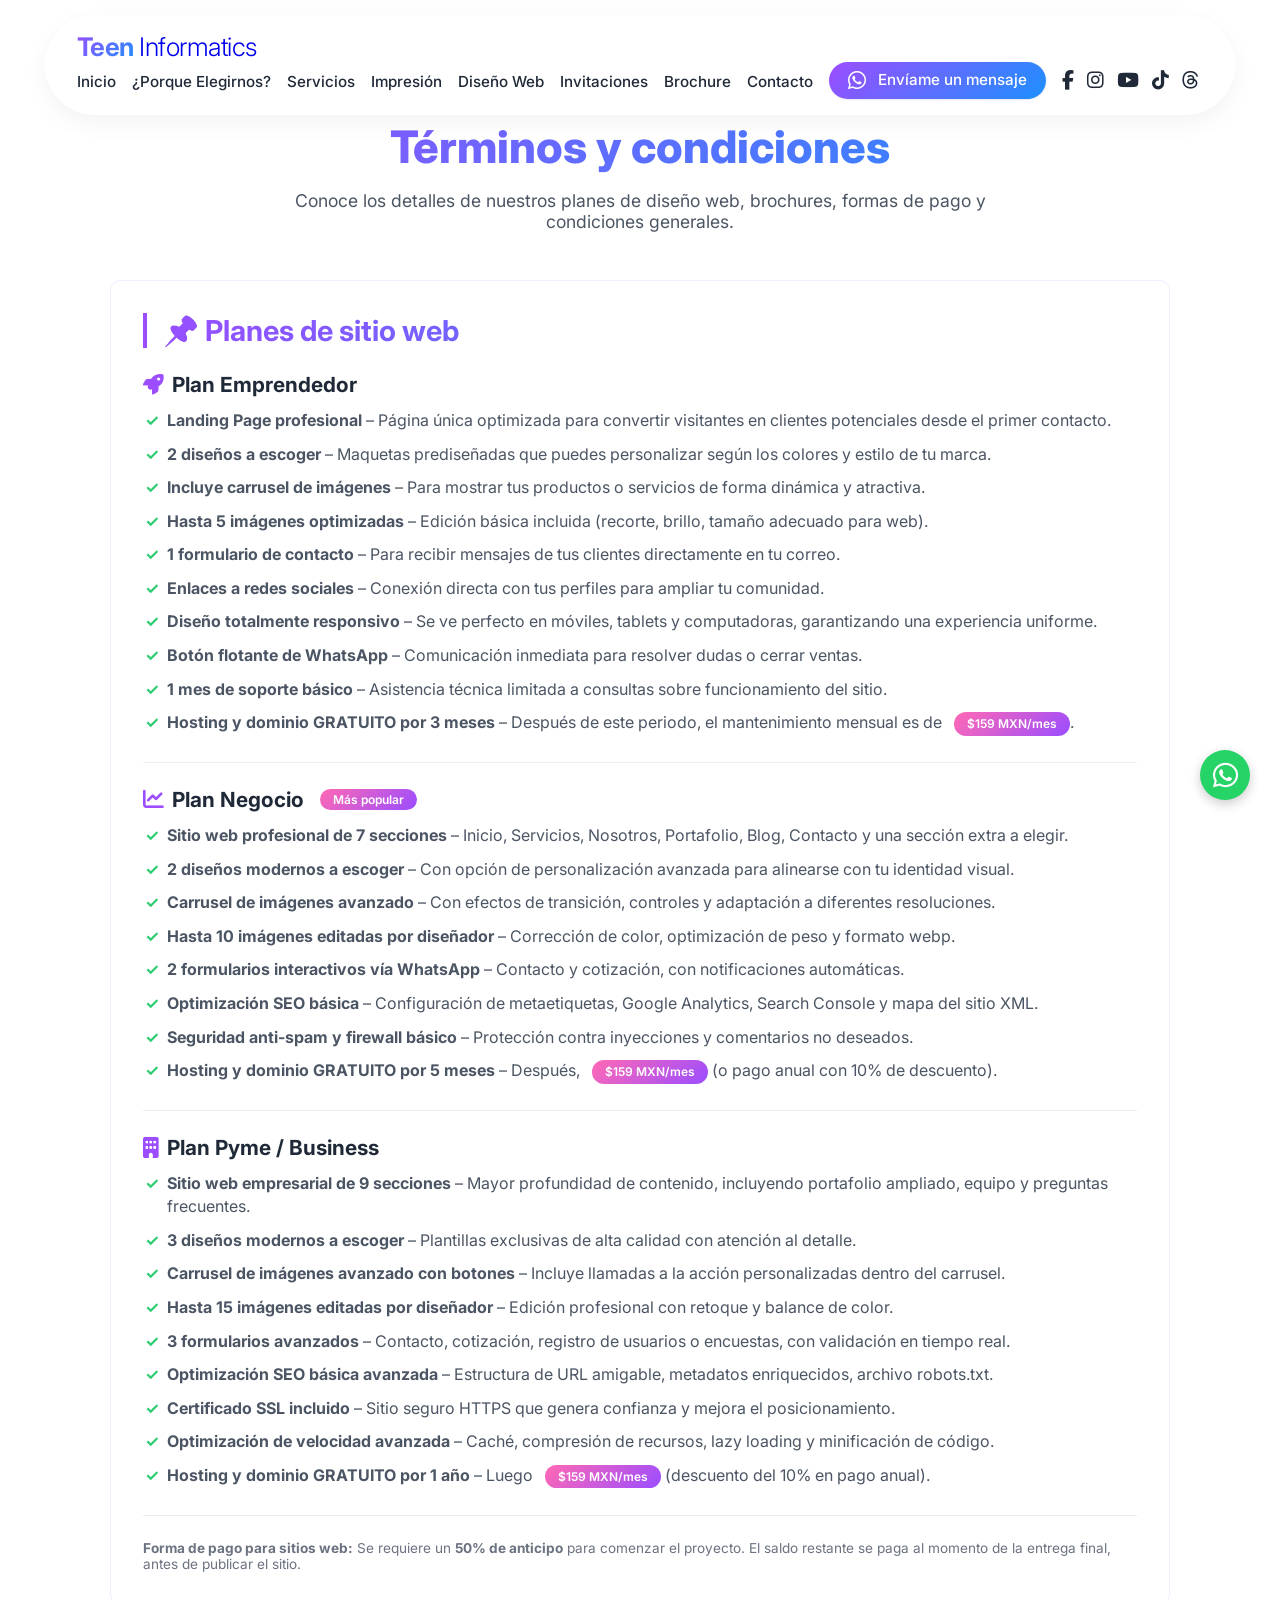
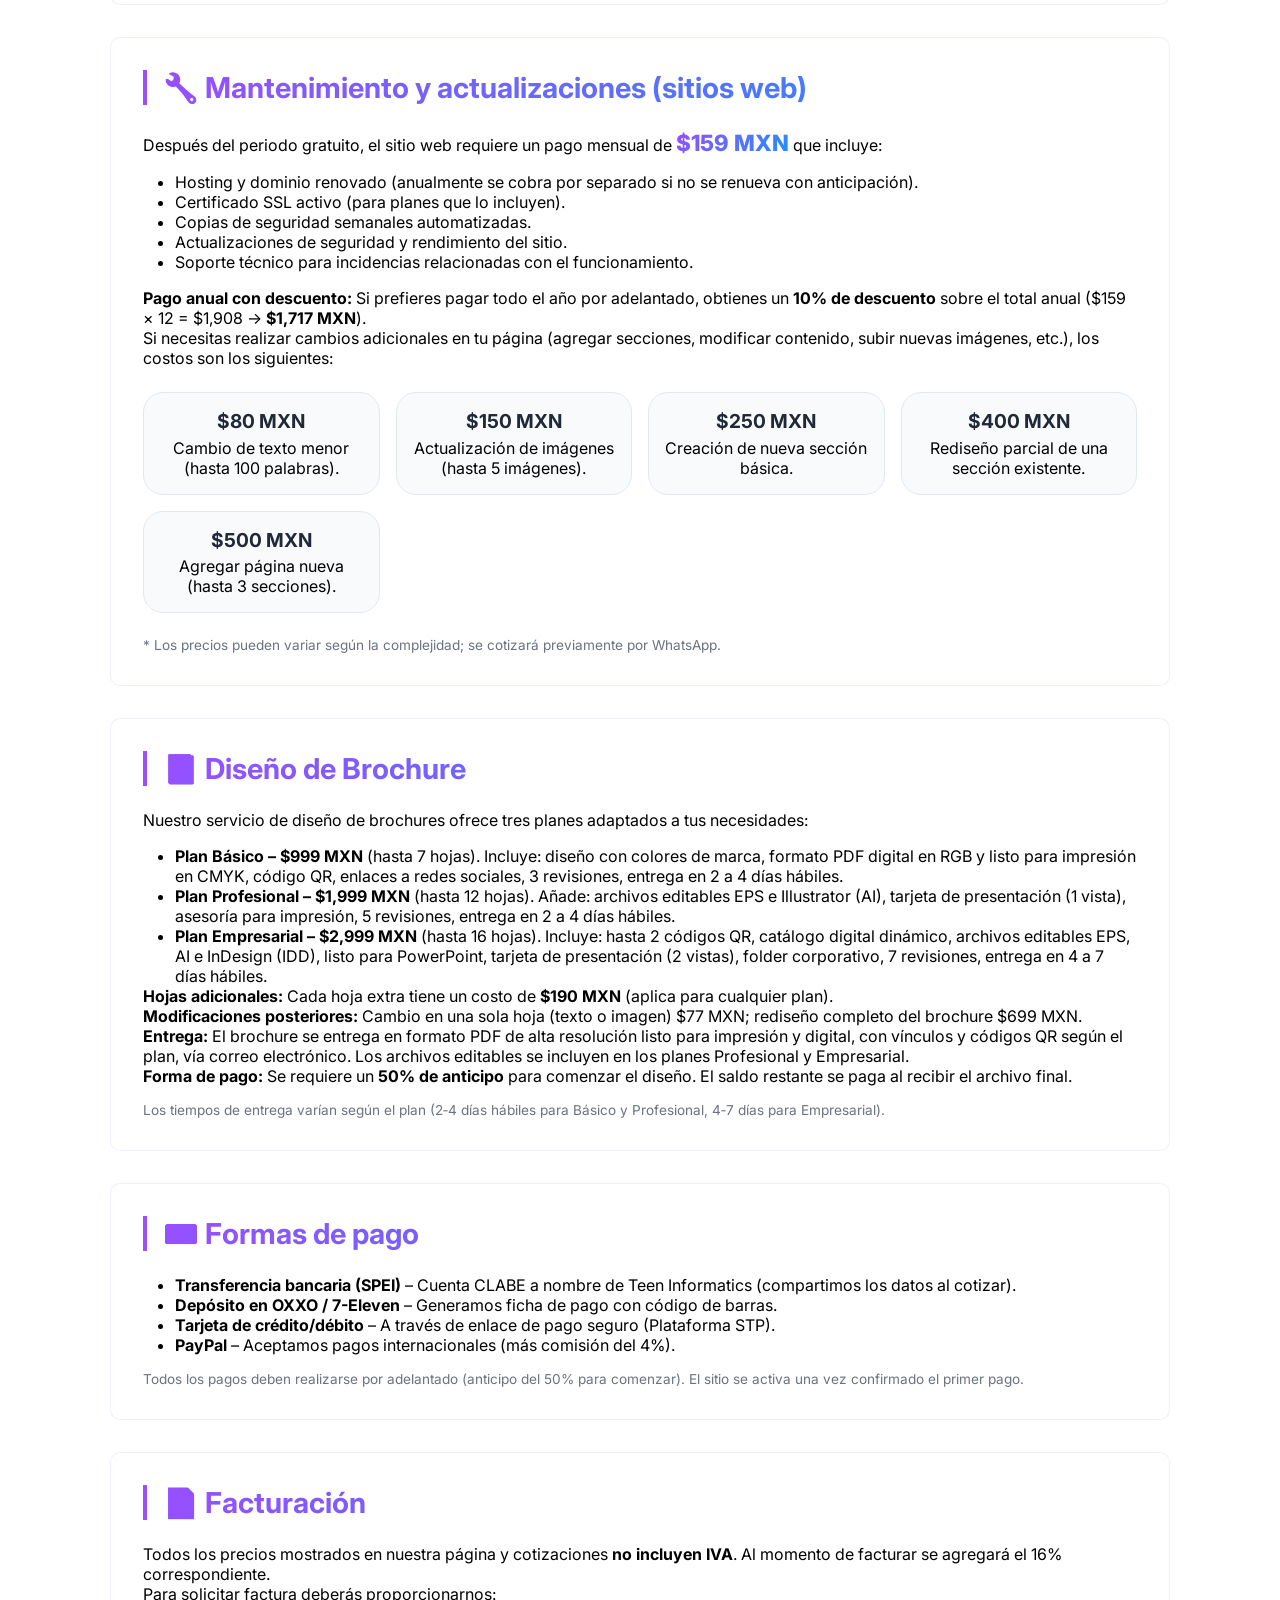
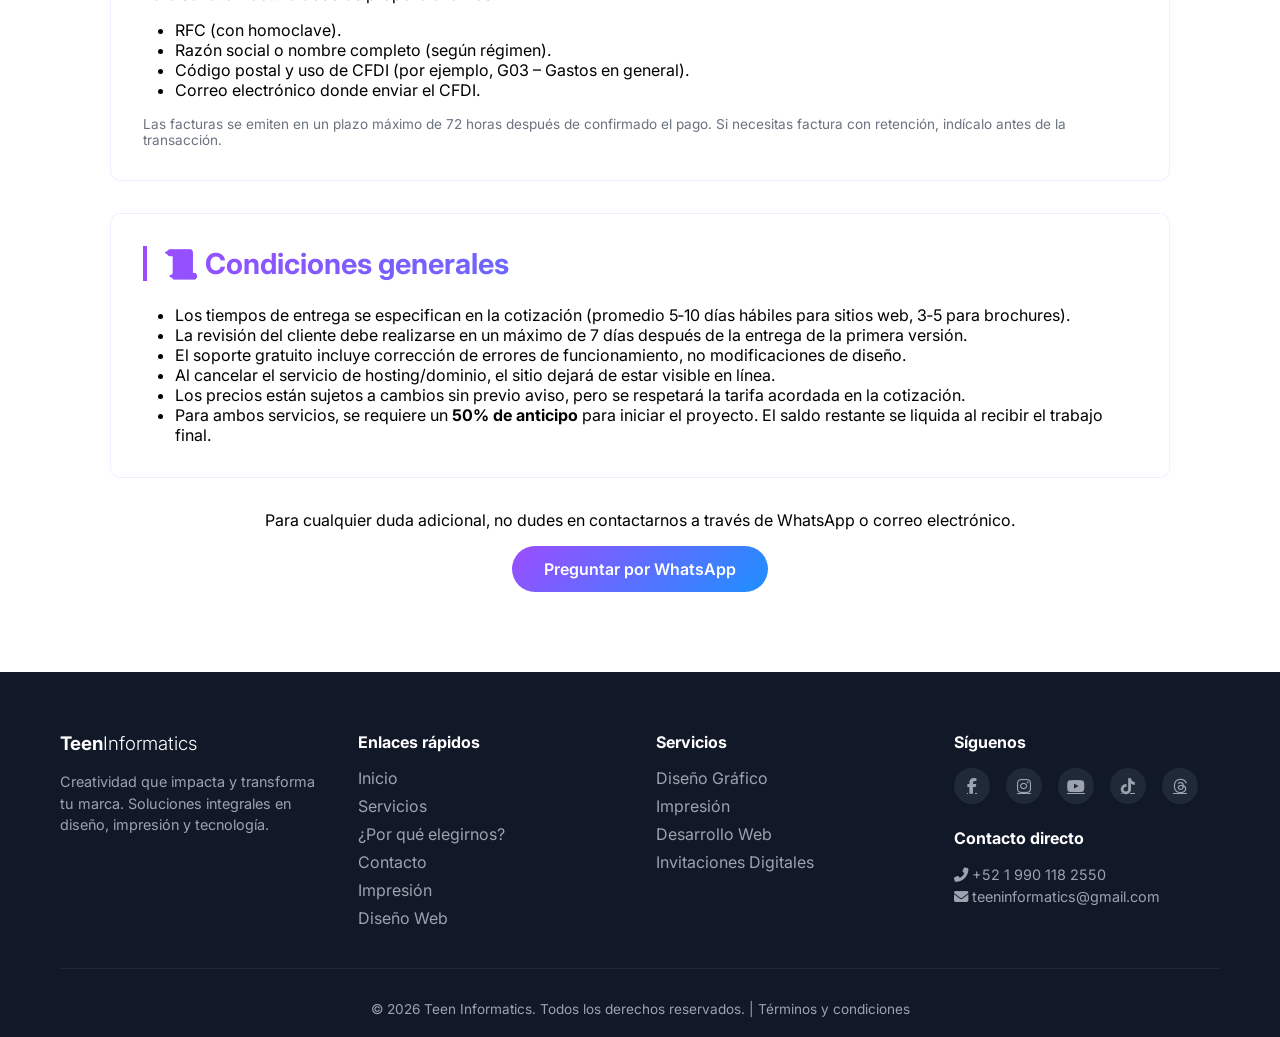
==== pages/terminos-web.html @ 7b86f428 "Se Agregaron todos los archivos" ====
<!DOCTYPE html>
<html lang="es">
<head>
    <meta charset="UTF-8">
    <meta name="viewport" content="width=device-width, initial-scale=1.0, viewport-fit=cover">
    <title>Teen Informatics | Términos y Condiciones</title>
    <meta name="description" content="Conoce los términos, formas de pago, mantenimiento y costos de actualización para nuestros servicios de diseño web y brochure.">
    <link rel="preconnect" href="https://fonts.googleapis.com">
    <link rel="preconnect" href="https://fonts.gstatic.com" crossorigin>
    <link href="https://fonts.googleapis.com/css2?family=Inter:opsz,wght@14..32,300;14..32,400;14..32,600;14..32,700&display=swap" rel="stylesheet">
    <link rel="stylesheet" href="../styles.css">
    <link rel="stylesheet" href="https://cdnjs.cloudflare.com/ajax/libs/font-awesome/6.5.1/css/all.min.css">
    <link href="https://fonts.googleapis.com/css2?family=Montserrat:wght@400;600;700&display=swap" rel="stylesheet">
    <link rel="icon" type="image/png" href="../assets/img-hero/favicon.png">

    <style>
        /* ================= ESTILOS EXCLUSIVOS PARA TÉRMINOS ================= */
        .terminos-section {
            position: relative;
            padding: 120px 0 80px;
            background: url('assets/img-hero/fondo.png') center/cover no-repeat fixed;
            background-size: cover;
            background-position: center;
            background-repeat: no-repeat;
            background-attachment: fixed;
        }
        .terminos-container {
            max-width: 1100px;
            margin: 0 auto;
            padding: 0 20px;
        }
        .terminos-header {
            text-align: center;
            margin-bottom: 3rem;
        }
        .terminos-header h1 {
            font-size: 2.8rem;
            font-weight: 800;
            background: linear-gradient(135deg, #9b4dff, #1e90ff);
            -webkit-background-clip: text;
            background-clip: text;
            color: transparent;
            margin-bottom: 1rem;
        }
        .terminos-header p {
            font-size: 1.1rem;
            color: #4b5563;
            max-width: 700px;
            margin: 0 auto;
        }
        .terminos-card {
            background: rgba(255, 255, 255, 0.95);
            backdrop-filter: blur(4px);
            border-radius: 10px;
            padding: 2rem;
            margin-bottom: 2rem;
            transition: transform 0.3s ease, box-shadow 0.3s ease;
            border: 1px solid rgba(155, 77, 255, 0.1);
        }
        .terminos-card:hover {
            transform: translateY(-5px);
            box-shadow: 0 25px 40px -15px rgba(0, 0, 0, 0.15);
        }
        .terminos-card h2 {
            font-size: 1.8rem;
            font-weight: 700;
            margin-bottom: 1.5rem;
            background: linear-gradient(135deg, #9b4dff, #1e90ff);
            -webkit-background-clip: text;
            background-clip: text;
            color: transparent;
            border-left: 4px solid #9b4dff;
            padding-left: 1rem;
        }
        .plan-detalle {
            margin: 1.5rem 0;
            border-bottom: 1px solid #e9eef3;
            padding-bottom: 1rem;
        }
        .plan-detalle:last-child {
            border-bottom: none;
        }
        .plan-detalle h3 {
            font-size: 1.3rem;
            font-weight: 700;
            color: #1f2937;
            margin-bottom: 0.75rem;
            display: flex;
            align-items: center;
            gap: 0.5rem;
            flex-wrap: wrap;
        }
        .plan-detalle h3 i {
            color: #9b4dff;
            font-size: 1.3rem;
        }
        .badge-mensualidad {
            display: inline-block;
            background: linear-gradient(135deg, #ff69b4, #9b4dff);
            color: white;
            font-size: 0.75rem;
            font-weight: 600;
            padding: 0.2rem 0.8rem;
            border-radius: 20px;
            margin-left: 0.5rem;
            vertical-align: middle;
        }
        .plan-detalle ul {
            list-style: none;
            padding-left: 1.5rem;
        }
        .plan-detalle li {
            margin-bottom: 0.65rem;
            position: relative;
            color: #4b5563;
            line-height: 1.45;
        }
        .plan-detalle li::before {
            content: "✓";
            color: #2ecc71;
            position: absolute;
            left: -1.4rem;
            font-weight: bold;
        }
        .precio-act {
            font-size: 1.4rem;
            font-weight: 800;
            background: linear-gradient(135deg, #9b4dff, #1e90ff);
            -webkit-background-clip: text;
            background-clip: text;
            color: transparent;
        }
        .grid-precios {
            display: grid;
            grid-template-columns: repeat(auto-fit, minmax(210px, 1fr));
            gap: 1rem;
            margin: 1.5rem 0;
        }
        .grid-precios div {
            background: #f8fafc;
            padding: 1rem;
            border-radius: 20px;
            text-align: center;
            transition: all 0.2s;
            border: 1px solid #e2e8f0;
        }
        .grid-precios div:hover {
            background: #f1f5f9;
            transform: translateY(-2px);
        }
        .grid-precios strong {
            display: block;
            font-size: 1.2rem;
            color: #1f2937;
            margin-bottom: 0.3rem;
        }
        .small {
            font-size: 0.85rem;
            color: #6b7280;
        }
        .btn-service {
            display: inline-block;
            background: linear-gradient(135deg, #9b4dff, #1e90ff);
            color: white;
            padding: 0.8rem 2rem;
            border-radius: 40px;
            text-decoration: none;
            font-weight: 600;
            transition: all 0.3s ease;
            border: none;
            cursor: pointer;
            margin-top: 1rem;
        }
        .btn-service:hover {
            transform: translateY(-2px);
            box-shadow: 0 5px 15px rgba(155, 77, 255, 0.3);
        }
        /* Garantizar que el botón "ir arriba" se vea */
        .scroll-to-top {
            display: flex !important;
            z-index: 1001 !important;
        }
        @media (max-width: 768px) {
            .terminos-section {
                padding: 100px 0 60px;
            }
            .terminos-header h1 {
                font-size: 2rem;
            }
            .terminos-card {
                padding: 1.5rem;
            }
            .plan-detalle h3 {
                font-size: 1.1rem;
            }
            .grid-precios {
                grid-template-columns: 1fr;
            }
        }
    </style>
</head>
<body>
    <!-- ================= NAVBAR ================= -->
    <nav class="navbar">
        <div class="nav-container">
            <a href="index.html" class="logo">
                <span class="teen">Teen</span>
                <span style="font-weight:300">Informatics</span>
            </a>
            <button class="menu-toggle" aria-label="Abrir menú">
                <span></span><span></span><span></span>
            </button>
            <ul class="nav-links">
                <li><a href="../index.html">Inicio</a></li>
                <li><a href="../index.html#porque-elegirnos">¿Porque Elegirnos?</a></li>
                <li><a href="../index.html#servicios">Servicios</a></li>
                <li><a href="../index.html#impresion">Impresión</a></li>
                <li><a href="../index.html#diseno-web">Diseño Web</a></li>
                <li><a href="../index.html#invitaciones">Invitaciones</a></li>
                <li><a href="../index.html#brochures">Brochure</a></li>
                <li><a href="../index.html#contacto">Contacto</a></li>
                <li class="whatsapp-item">
                    <a href="https://wa.me/5219901182550" target="_blank" rel="noopener noreferrer" class="whatsapp-btn">
                        <i class="fab fa-whatsapp whatsapp-icon"></i>
                        Envíame un mensaje
                    </a>
                </li>
                <li class="social-icons-group">
                    <div class="social-icons-wrapper">
                        <a href="https://facebook.com/tu-pagina" target="_blank" rel="noopener noreferrer" aria-label="Facebook">
                            <i class="fab fa-facebook-f"></i>
                        </a>
                        <a href="https://instagram.com/tu-perfil" target="_blank" rel="noopener noreferrer" aria-label="Instagram">
                            <i class="fab fa-instagram"></i>
                        </a>
                        <a href="https://youtube.com/@tu-canal" target="_blank" rel="noopener noreferrer" aria-label="YouTube">
                            <i class="fab fa-youtube"></i>
                        </a>
                        <a href="https://tiktok.com/@tu-usuario" target="_blank" rel="noopener noreferrer" aria-label="TikTok">
                            <i class="fab fa-tiktok"></i>
                        </a>
                        <a href="https://threads.net/@tu-usuario" target="_blank" rel="noopener noreferrer" aria-label="Threads">
                            <i class="fab fa-threads"></i>
                        </a>
                    </div>
                </li>
            </ul>
        </div>
    </nav>

    <main>
        <section class="terminos-section">
            <div class="terminos-container">
                <div class="terminos-header">
                    <h1>Términos y condiciones</h1>
                    <p>Conoce los detalles de nuestros planes de diseño web, brochures, formas de pago y condiciones generales.</p>
                </div>

                <!-- ================= PLANES DE SITIO WEB ================= -->
                <div class="terminos-card">
                    <h2>📌 Planes de sitio web</h2>
                    
                    <div class="plan-detalle">
                        <h3><i class="fas fa-rocket"></i> Plan Emprendedor</h3>
                        <ul>
                            <li><strong>Landing Page profesional</strong> – Página única optimizada para convertir visitantes en clientes potenciales desde el primer contacto.</li>
                            <li><strong>2 diseños a escoger</strong> – Maquetas prediseñadas que puedes personalizar según los colores y estilo de tu marca.</li>
                            <li><strong>Incluye carrusel de imágenes</strong> – Para mostrar tus productos o servicios de forma dinámica y atractiva.</li>
                            <li><strong>Hasta 5 imágenes optimizadas</strong> – Edición básica incluida (recorte, brillo, tamaño adecuado para web).</li>
                            <li><strong>1 formulario de contacto</strong> – Para recibir mensajes de tus clientes directamente en tu correo.</li>
                            <li><strong>Enlaces a redes sociales</strong> – Conexión directa con tus perfiles para ampliar tu comunidad.</li>
                            <li><strong>Diseño totalmente responsivo</strong> – Se ve perfecto en móviles, tablets y computadoras, garantizando una experiencia uniforme.</li>
                            <li><strong>Botón flotante de WhatsApp</strong> – Comunicación inmediata para resolver dudas o cerrar ventas.</li>
                            <li><strong>1 mes de soporte básico</strong> – Asistencia técnica limitada a consultas sobre funcionamiento del sitio.</li>
                            <li><strong>Hosting y dominio GRATUITO por 3 meses</strong> – Después de este periodo, el mantenimiento mensual es de <strong class="badge-mensualidad">$159 MXN/mes</strong>.</li>
                        </ul>
                    </div>

                    <div class="plan-detalle">
                        <h3><i class="fas fa-chart-line"></i> Plan Negocio <span class="badge-mensualidad">Más popular</span></h3>
                        <ul>
                            <li><strong>Sitio web profesional de 7 secciones</strong> – Inicio, Servicios, Nosotros, Portafolio, Blog, Contacto y una sección extra a elegir.</li>
                            <li><strong>2 diseños modernos a escoger</strong> – Con opción de personalización avanzada para alinearse con tu identidad visual.</li>
                            <li><strong>Carrusel de imágenes avanzado</strong> – Con efectos de transición, controles y adaptación a diferentes resoluciones.</li>
                            <li><strong>Hasta 10 imágenes editadas por diseñador</strong> – Corrección de color, optimización de peso y formato webp.</li>
                            <li><strong>2 formularios interactivos vía WhatsApp</strong> – Contacto y cotización, con notificaciones automáticas.</li>
                            <li><strong>Optimización SEO básica</strong> – Configuración de metaetiquetas, Google Analytics, Search Console y mapa del sitio XML.</li>
                            <li><strong>Seguridad anti-spam y firewall básico</strong> – Protección contra inyecciones y comentarios no deseados.</li>
                            <li><strong>Hosting y dominio GRATUITO por 5 meses</strong> – Después, <strong class="badge-mensualidad">$159 MXN/mes</strong> (o pago anual con 10% de descuento).</li>
                        </ul>
                    </div>

                    <div class="plan-detalle">
                        <h3><i class="fas fa-building"></i> Plan Pyme / Business</h3>
                        <ul>
                            <li><strong>Sitio web empresarial de 9 secciones</strong> – Mayor profundidad de contenido, incluyendo portafolio ampliado, equipo y preguntas frecuentes.</li>
                            <li><strong>3 diseños modernos a escoger</strong> – Plantillas exclusivas de alta calidad con atención al detalle.</li>
                            <li><strong>Carrusel de imágenes avanzado con botones</strong> – Incluye llamadas a la acción personalizadas dentro del carrusel.</li>
                            <li><strong>Hasta 15 imágenes editadas por diseñador</strong> – Edición profesional con retoque y balance de color.</li>
                            <li><strong>3 formularios avanzados</strong> – Contacto, cotización, registro de usuarios o encuestas, con validación en tiempo real.</li>
                            <li><strong>Optimización SEO básica avanzada</strong> – Estructura de URL amigable, metadatos enriquecidos, archivo robots.txt.</li>
                            <li><strong>Certificado SSL incluido</strong> – Sitio seguro HTTPS que genera confianza y mejora el posicionamiento.</li>
                            <li><strong>Optimización de velocidad avanzada</strong> – Caché, compresión de recursos, lazy loading y minificación de código.</li>
                            <li><strong>Hosting y dominio GRATUITO por 1 año</strong> – Luego <strong class="badge-mensualidad">$159 MXN/mes</strong> (descuento del 10% en pago anual).</li>
                        </ul>
                    </div>
                    <p class="small" style="margin-top: 1rem;"><strong>Forma de pago para sitios web:</strong> Se requiere un <strong>50% de anticipo</strong> para comenzar el proyecto. El saldo restante se paga al momento de la entrega final, antes de publicar el sitio.</p>
                </div>


                <!-- ================= MANTENIMIENTO Y ACTUALIZACIONES (WEB) ================= -->
                <div class="terminos-card">
                    <h2>🔧 Mantenimiento y actualizaciones (sitios web)</h2>
                    <p>Después del periodo gratuito, el sitio web requiere un pago mensual de <strong class="precio-act">$159 MXN</strong> que incluye:</p>
                    <ul style="margin: 1rem 0 1rem 2rem;">
                        <li>Hosting y dominio renovado (anualmente se cobra por separado si no se renueva con anticipación).</li>
                        <li>Certificado SSL activo (para planes que lo incluyen).</li>
                        <li>Copias de seguridad semanales automatizadas.</li>
                        <li>Actualizaciones de seguridad y rendimiento del sitio.</li>
                        <li>Soporte técnico para incidencias relacionadas con el funcionamiento.</li>
                    </ul>
                    <p><strong>Pago anual con descuento:</strong> Si prefieres pagar todo el año por adelantado, obtienes un <strong>10% de descuento</strong> sobre el total anual ($159 × 12 = $1,908 → <strong>$1,717 MXN</strong>).</p>
                    <p>Si necesitas realizar cambios adicionales en tu página (agregar secciones, modificar contenido, subir nuevas imágenes, etc.), los costos son los siguientes:</p>
                    <div class="grid-precios">
                        <div><strong>$80 MXN</strong> Cambio de texto menor (hasta 100 palabras).</div>
                        <div><strong>$150 MXN</strong> Actualización de imágenes (hasta 5 imágenes).</div>
                        <div><strong>$250 MXN</strong> Creación de nueva sección básica.</div>
                        <div><strong>$400 MXN</strong> Rediseño parcial de una sección existente.</div>
                        <div><strong>$500 MXN</strong> Agregar página nueva (hasta 3 secciones).</div>
                    </div>
                    <p class="small">* Los precios pueden variar según la complejidad; se cotizará previamente por WhatsApp.</p>
                </div>

<!-- ================= DISEÑO DE BROCHURE ================= -->
<div class="terminos-card" id="brochure-termino">
    <h2>📘 Diseño de Brochure</h2>
    <p>Nuestro servicio de diseño de brochures ofrece tres planes adaptados a tus necesidades:</p>
    <ul style="margin: 1rem 0 0 2rem;">
        <li><strong>Plan Básico – $999 MXN</strong> (hasta 7 hojas). Incluye: diseño con colores de marca, formato PDF digital en RGB y listo para impresión en CMYK, código QR, enlaces a redes sociales, 3 revisiones, entrega en 2 a 4 días hábiles.</li>
        <li><strong>Plan Profesional – $1,999 MXN</strong> (hasta 12 hojas). Añade: archivos editables EPS e Illustrator (AI), tarjeta de presentación (1 vista), asesoría para impresión, 5 revisiones, entrega en 2 a 4 días hábiles.</li>
        <li><strong>Plan Empresarial – $2,999 MXN</strong> (hasta 16 hojas). Incluye: hasta 2 códigos QR, catálogo digital dinámico, archivos editables EPS, AI e InDesign (IDD), listo para PowerPoint, tarjeta de presentación (2 vistas), folder corporativo, 7 revisiones, entrega en 4 a 7 días hábiles.</li>
    </ul>
    <p><strong>Hojas adicionales:</strong> Cada hoja extra tiene un costo de <strong>$190 MXN</strong> (aplica para cualquier plan).</p>
    <p><strong>Modificaciones posteriores:</strong> Cambio en una sola hoja (texto o imagen) $77 MXN; rediseño completo del brochure $699 MXN.</p>
    <p><strong>Entrega:</strong> El brochure se entrega en formato PDF de alta resolución listo para impresión y digital, con vínculos y códigos QR según el plan, vía correo electrónico. Los archivos editables se incluyen en los planes Profesional y Empresarial.</p>
    <p><strong>Forma de pago:</strong> Se requiere un <strong>50% de anticipo</strong> para comenzar el diseño. El saldo restante se paga al recibir el archivo final.</p>
    <p class="small" style="margin-top: 1rem;">Los tiempos de entrega varían según el plan (2‑4 días hábiles para Básico y Profesional, 4‑7 días para Empresarial).</p>
</div>


                <!-- ================= FORMAS DE PAGO ================= -->
                <div class="terminos-card">
                    <h2>💳 Formas de pago</h2>
                    <ul style="margin: 0 0 0 2rem;">
                        <li><strong>Transferencia bancaria (SPEI)</strong> – Cuenta CLABE a nombre de Teen Informatics (compartimos los datos al cotizar).</li>
                        <li><strong>Depósito en OXXO / 7-Eleven</strong> – Generamos ficha de pago con código de barras.</li>
                        <li><strong>Tarjeta de crédito/débito</strong> – A través de enlace de pago seguro (Plataforma STP).</li>
                        <li><strong>PayPal</strong> – Aceptamos pagos internacionales (más comisión del 4%).</li>
                    </ul>
                    <p class="small" style="margin-top: 1rem;">Todos los pagos deben realizarse por adelantado (anticipo del 50% para comenzar). El sitio se activa una vez confirmado el primer pago.</p>
                </div>

                <!-- ================= FACTURACIÓN ================= -->
                <div class="terminos-card">
                    <h2>📄 Facturación</h2>
                    <p>Todos los precios mostrados en nuestra página y cotizaciones <strong>no incluyen IVA</strong>. Al momento de facturar se agregará el 16% correspondiente.</p>
                    <p>Para solicitar factura deberás proporcionarnos:</p>
                    <ul style="margin: 1rem 0 0 2rem;">
                        <li>RFC (con homoclave).</li>
                        <li>Razón social o nombre completo (según régimen).</li>
                        <li>Código postal y uso de CFDI (por ejemplo, G03 – Gastos en general).</li>
                        <li>Correo electrónico donde enviar el CFDI.</li>
                    </ul>
                    <p class="small" style="margin-top: 1rem;">Las facturas se emiten en un plazo máximo de 72 horas después de confirmado el pago. Si necesitas factura con retención, indícalo antes de la transacción.</p>
                </div>

                <!-- ================= CONDICIONES GENERALES ================= -->
                <div class="terminos-card">
                    <h2>📜 Condiciones generales</h2>
                    <ul style="margin: 0 0 0 2rem;">
                        <li>Los tiempos de entrega se especifican en la cotización (promedio 5‑10 días hábiles para sitios web, 3‑5 para brochures).</li>
                        <li>La revisión del cliente debe realizarse en un máximo de 7 días después de la entrega de la primera versión.</li>
                        <li>El soporte gratuito incluye corrección de errores de funcionamiento, no modificaciones de diseño.</li>
                        <li>Al cancelar el servicio de hosting/dominio, el sitio dejará de estar visible en línea.</li>
                        <li>Los precios están sujetos a cambios sin previo aviso, pero se respetará la tarifa acordada en la cotización.</li>
                        <li>Para ambos servicios, se requiere un <strong>50% de anticipo</strong> para iniciar el proyecto. El saldo restante se liquida al recibir el trabajo final.</li>
                    </ul>
                </div>

                <div class="terminos-footer" style="text-align: center; margin-top: 2rem;">
                    <p>Para cualquier duda adicional, no dudes en contactarnos a través de WhatsApp o correo electrónico.</p>
                    <a href="https://wa.me/5219901182550" target="_blank" class="btn-service">Preguntar por WhatsApp</a>
                </div>
            </div>
        </section>
    </main>

    <!-- ================= FOOTER ================= -->
    <footer class="footer">
        <div class="container">
            <div class="footer-grid">
                <div class="footer-col">
                    <h3>Teen<span>Informatics</span></h3>
                    <p>Creatividad que impacta y transforma tu marca. Soluciones integrales en diseño, impresión y tecnología.</p>
                </div>
                <div class="footer-col">
                    <h4>Enlaces rápidos</h4>
                    <ul>
                        <li><a href="index.html">Inicio</a></li>
                        <li><a href="index.html#servicios">Servicios</a></li>
                        <li><a href="index.html#porque-elegirnos">¿Por qué elegirnos?</a></li>
                        <li><a href="index.html#contacto">Contacto</a></li>
                        <li><a href="index.html#impresion">Impresión</a></li>
                        <li><a href="index.html#diseno-web">Diseño Web</a></li>
                    </ul>
                </div>
                <div class="footer-col">
                    <h4>Servicios</h4>
                    <ul>
                        <li><a href="index.html#servicios">Diseño Gráfico</a></li>
                        <li><a href="index.html#impresion">Impresión</a></li>
                        <li><a href="index.html#diseno-web">Desarrollo Web</a></li>
                        <li><a href="index.html#invitaciones">Invitaciones Digitales</a></li>
                    </ul>
                </div>
                <div class="footer-col">
                    <h4>Síguenos</h4>
                    <div class="footer-social">
                        <a href="#"><i class="fab fa-facebook-f"></i></a>
                        <a href="#"><i class="fab fa-instagram"></i></a>
                        <a href="#"><i class="fab fa-youtube"></i></a>
                        <a href="#"><i class="fab fa-tiktok"></i></a>
                        <a href="#"><i class="fab fa-threads"></i></a>
                    </div>
                    <h4 style="margin-top: 1.5rem;">Contacto directo</h4>
                    <p><i class="fas fa-phone-alt"></i> +52 1 990 118 2550</p>
                    <p><i class="fas fa-envelope"></i> teeninformatics@gmail.com</p>
                </div>
            </div>
            <div class="footer-bottom">
                <p>&copy; 2026 Teen Informatics. Todos los derechos reservados. | <a href="terminos-web.html" class="footer-link">Términos y condiciones</a></p>
            </div>
        </div>
    </footer>

    <!-- Botones flotantes -->
    <a href="https://wa.me/5219901182550" target="_blank" rel="noopener noreferrer" class="whatsapp-float" aria-label="WhatsApp">
        <i class="fab fa-whatsapp"></i>
    </a>
    <button id="scrollToTopBtn" class="scroll-to-top" aria-label="Volver arriba">
        <i class="fas fa-arrow-up"></i>
    </button>

    <script src="../script.js" defer></script>
    <script>
        // Asegurar que el botón "ir arriba" funcione incluso si el script principal falla
        (function() {
            const btn = document.getElementById('scrollToTopBtn');
            if (!btn) return;
            // Mostrar el botón después de scrollear 300px
            window.addEventListener('scroll', function() {
                if (window.scrollY > 300) {
                    btn.classList.add('show');
                } else {
                    btn.classList.remove('show');
                }
            });
            // Acción al hacer clic
            btn.addEventListener('click', function() {
                window.scrollTo({ top: 0, behavior: 'smooth' });
            });
            // Forzar la clase show si ya se ha scrolleado al cargar (por si se recarga abajo)
            if (window.scrollY > 300) {
                btn.classList.add('show');
            }
        })();
    </script>
    <script>
    // Re-inicializar menú móvil por si el script principal no se ejecuta
    document.addEventListener('DOMContentLoaded', function() {
        const menuToggle = document.querySelector('.menu-toggle');
        const navLinks = document.querySelector('.nav-links');
        if (menuToggle && navLinks) {
            menuToggle.addEventListener('click', (e) => {
                e.stopPropagation();
                navLinks.classList.toggle('active');
                menuToggle.classList.toggle('active');
            });
            const allLinks = navLinks.querySelectorAll('a');
            allLinks.forEach(link => {
                link.addEventListener('click', () => {
                    navLinks.classList.remove('active');
                    menuToggle.classList.remove('active');
                });
            });
            document.addEventListener('click', (e) => {
                if (!navLinks.contains(e.target) && !menuToggle.contains(e.target)) {
                    navLinks.classList.remove('active');
                    menuToggle.classList.remove('active');
                }
            });
        }
    });
</script>
</body>
</html>
---- styles.css ----
/* ================= RESET Y ESTILOS GLOBALES ================= */
* {
    margin: 0;
    padding: 0;
    box-sizing: border-box;
}

html, body {
    width: 100%;
    height: 100%;
    scroll-behavior: smooth;
    font-family: 'Inter', sans-serif;
    background-color: #ffffff;
}

/* ================= NAVBAR ================= */
.navbar {
    position: fixed;
    top: 15px;
    left: 45px;
    right: 45px;
    z-index: 1000;
    background: rgba(255, 255, 255, 0.85);
    backdrop-filter: blur(12px);
    border-radius: 60px;
    box-shadow: 0 8px 24px rgba(0, 0, 0, 0.05);
    padding: 1rem 2rem;
    transition: all 0.3s ease;
}

.nav-container {
    max-width: 1400px;
    margin: 0 auto;
    display: flex;
    align-items: center;
    justify-content: space-between;
    flex-wrap: wrap;
    position: relative;
}

.logo {
    font-weight: 700;
    font-size: 1.6rem;
    letter-spacing: -0.02em;
    text-decoration: none;
    display: inline-block;
}

.logo .teen {
    background: linear-gradient(135deg, #9b4dff, #1e90ff);
    -webkit-background-clip: text;
    background-clip: text;
    color: transparent;
}

/* Botón hamburguesa */
.menu-toggle {
    display: none;
    flex-direction: column;
    justify-content: space-between;
    width: 30px;
    height: 21px;
    background: transparent;
    border: none;
    cursor: pointer;
    padding: 0;
    z-index: 1001;
}

.menu-toggle span {
    width: 100%;
    height: 3px;
    background-color: #1f2937;
    border-radius: 3px;
    transition: all 0.3s ease;
}

.menu-toggle.active span:nth-child(1) {
    transform: translateY(9px) rotate(45deg);
}
.menu-toggle.active span:nth-child(2) {
    opacity: 0;
}
.menu-toggle.active span:nth-child(3) {
    transform: translateY(-9px) rotate(-45deg);
}

/* Enlaces de navegación */
.nav-links {
    display: flex;
    gap: 1rem;
    list-style: none;
    align-items: center;
    transition: all 0.3s ease;
}

.nav-links li {
    position: relative;
}

.nav-links a {
    text-decoration: none;
    font-weight: 500;
    color: #1f2937;
    font-size: 0.95rem;
    transition: all 0.2s ease;
    white-space: nowrap;
    display: inline-block;
}

.nav-links a:not(.whatsapp-btn):not(.social-icons-group a):hover {
    color: #000000;
    transform: scale(1.12);
    font-weight: 500;
}

/* Estilos para el grupo de iconos sociales en escritorio */
.social-icons-group {
    display: inline-block;
}

.social-icons-wrapper {
    display: flex;
    gap: 0.8rem;
    align-items: center;
}

.social-icons-wrapper a {
    display: inline-flex;
    align-items: center;
    justify-content: center;
    font-size: 1.2rem;
    color: #1f2937;
    transition: all 0.2s ease;
}

.social-icons-wrapper a:hover {
    color: #000000;
    transform: scale(1.12);
}

/* Ajuste para empujar iconos a la derecha */
.whatsapp-item {
    margin-right: auto;
}

/* ================= BOTÓN WHATSAPP ================= */
.whatsapp-btn {
    background: linear-gradient(135deg, #9b4dff, #1e90ff);
    color: #ffffff !important;
    border-radius: 20px;
    padding: 0.5rem 1.2rem;
    font-weight: 700;
    transition: all 0.2s ease;
    box-shadow: 0 1px 2px rgba(0, 0, 0, 0.1);
    white-space: nowrap;
    display: inline-block;
}

.whatsapp-btn:hover {
    background-color: #00bf36;
    color: #ffffff !important;
    transform: scale(1.05);
    box-shadow: 0 4px 6px rgba(0, 0, 0, 0.1);
}

.whatsapp-icon {
    font-size: 1.3rem;
    vertical-align: middle;
    margin-right: 8px;
    color: #ffffff;
    transition: color 0.2s ease;
}

.whatsapp-btn:hover .whatsapp-icon {
    color: #ffffff;
}

/* ================= RESPONSIVE (menú móvil) ================= */
@media (max-width: 992px) {
    .navbar {
        left: 20px;
        right: 20px;
        padding: 0.8rem 1.5rem;
    }
    .logo {
        font-size: 1.4rem;
    }
}

@media (max-width: 768px) {
    .navbar {
        top: 10px;
        left: 30px;
        right: 20px;
        border-radius: 40px;
        padding: 0.6rem 1rem;
    }
    .menu-toggle {
        display: flex;
    }
    .nav-links {
        position: absolute;
        top: calc(100% + 10px);
        right: 0;
        left: auto;
        width: 58%;
        background: rgba(255, 255, 255, 0.88);
        backdrop-filter: blur(12px);
        border-radius: 28px;
        padding: 1rem 0;
        flex-direction: column;
        gap: 0.8rem;
        align-items: stretch;
        text-align: center;
        box-shadow: 0 15px 30px rgba(0, 0, 0, 0.1);
        transform: translateY(-20px);
        opacity: 0;
        visibility: hidden;
        transition: transform 0.3s ease, opacity 0.3s ease, visibility 0.3s;
        z-index: 999;
    }
    .nav-links.active {
        transform: translateY(0);
        opacity: 1;
        visibility: visible;
    }
    .nav-links li {
        opacity: 0;
        transform: translateY(10px);
        transition: opacity 0.2s ease, transform 0.2s ease;
        transition-delay: 0s;
    }
    .nav-links.active li {
        opacity: 1;
        transform: translateY(0);
    }
    .nav-links.active li:nth-child(1) { transition-delay: 0.05s; }
    .nav-links.active li:nth-child(2) { transition-delay: 0.1s; }
    .nav-links.active li:nth-child(3) { transition-delay: 0.15s; }
    .nav-links.active li:nth-child(4) { transition-delay: 0.2s; }
    .nav-links.active li:nth-child(5) { transition-delay: 0.25s; }
    .nav-links.active li:nth-child(6) { transition-delay: 0.3s; }
    .nav-links.active li:nth-child(7) { transition-delay: 0.35s; }
    .nav-links.active li:nth-child(8) { transition-delay: 0.4s; }

    .nav-links li:not(.whatsapp-item):not(.social-icons-group) {
        width: 100%;
    }
    .nav-links a {
        font-size: 1rem;
        white-space: normal;
        padding: 0.6rem 0;
        display: block;
    }
    .whatsapp-btn {
        white-space: normal;
        display: inline-block;
        margin: 0.5rem 1rem;
        text-align: center;
    }
    .social-icons-group {
        width: 100%;
        text-align: center;
        margin: 0.5rem 0;
    }
    .social-icons-wrapper {
        display: flex;
        justify-content: center;
        gap: 0.3rem;
        flex-wrap: wrap;
    }
    .social-icons-wrapper a {
        font-size: 1.4rem;
        padding: 0.4rem;
    }
    .whatsapp-item {
        margin-right: 0;
    }

    .hero-text-container {
        left: 10% !important;
        right: 10% !important;
        top: 12% !important;
        transform: none !important;
        width: auto !important;
        max-width: none !important;
    }
    .hero-text-title {
        font-size: clamp(2.5rem, 12vw, 4.5rem) !important;
        line-height: 1.2 !important;
    }
    .hero-text-description {
        font-size: 1.2rem !important;
        max-width: 100% !important;
    }
    .hero-text-small {
        font-size: 1rem !important;
    }
}

/* ================= HERO ================= */
.hero {
    position: relative;
    width: 100%;
    height: 100vh;
    overflow: hidden;
    background-color: #111;
}

.slides-container {
    position: relative;
    width: 100%;
    height: 100%;
}

.slide {
    position: absolute;
    top: 0;
    left: 0;
    width: 100%;
    height: 100%;
    background-size: cover;
    background-position: center;
    background-repeat: no-repeat;
    opacity: 0;
    transition: opacity 1.2s cubic-bezier(0.25, 0.46, 0.45, 0.94);
    will-change: opacity;
}

.slide.active {
    opacity: 1;
    z-index: 1;
}

.hero-text-container {
    position: absolute;
    z-index: 15;
    top: 50%;
    left: 8%;
    transform: translateY(-50%);
    max-width: 720px;
    width: 90%;
    color: white;
    text-shadow: 0 4px 18px rgba(0,0,0,0.4);
    pointer-events: none;
}

.hero-text-small,
.hero-text-title,
.hero-text-description {
    opacity: 0;
    transform: translateY(40px);
    transition: opacity 0.4s cubic-bezier(0.2, 0.9, 0.4, 1.1),
                transform 0.4s cubic-bezier(0.2, 0.9, 0.4, 1.1);
}

.hero-text-small.visible,
.hero-text-title.visible,
.hero-text-description.visible {
    opacity: 1;
    transform: translateY(0);
}

.hero-text-small {
    font-size: 1.1rem;
    font-weight: 600;
    text-transform: uppercase;
    letter-spacing: 3px;
    margin-bottom: 1rem;
    background: rgba(0,0,0,0.35);
    display: inline-block;
    padding: 0.4rem 1.2rem;
    border-radius: 40px;
    backdrop-filter: blur(4px);
}

.hero-text-title {
    font-size: clamp(2.6rem, 8vw, 5rem);
    font-weight: 800;
    line-height: 1.2;
    margin-bottom: 1.5rem;
    letter-spacing: -0.02em;
}

.hero-text-description {
    font-size: 1.2rem;
    line-height: 1.55;
    font-weight: 400;
    max-width: 560px;
    background: none;
    backdrop-filter: none;
    padding: 0;
}

@media (max-width: 992px) {
    .hero-text-container {
        left: 6%;
        max-width: 85%;
    }
    .hero-text-title {
        font-size: clamp(2.2rem, 7vw, 4rem);
    }
    .hero-text-description {
        font-size: 1rem;
    }
}

@media (max-width: 480px) {
    .hero-text-title {
        font-size: clamp(1.8rem, 7vw, 2.8rem);
        margin-bottom: 1rem;
    }
    .hero-text-description {
        font-size: 0.85rem;
    }
    .hero-text-small {
        font-size: 0.7rem;
        letter-spacing: 1.5px;
    }
}

/* ================= SECCIÓN POR QUÉ ELEGIRNOS ================= */
.porque-section {
    position: relative;
    padding: 100px 20px;
    background: linear-gradient(135deg, #0a2f6c, #0a2f6c);
    background-image: url('assets/img-hero/PorqueElegirnos/img02.jpg');
    background-size: cover;
    background-position: center;
    background-attachment: fixed;
    color: #fff;
    text-align: center;
    overflow: hidden;
}

.porque-section::before {
    content: '';
    position: absolute;
    top: 0;
    left: 0;
    width: 100%;
    height: 100%;
    background: rgba(0, 100, 200, 0.7);
    z-index: 1;
}

.porque-container {
    position: relative;
    z-index: 2;
    max-width: 1200px;
    margin: 0 auto;
}

.porque-titulo-main {
    font-size: clamp(2rem, 5vw, 3rem);
    font-weight: 800;
    color: #fff;
    text-shadow: 0 2px 5px rgba(0,0,0,0.2);
    margin-bottom: 0.5rem;
}

.porque-titulo-main span {
    color: #ffd966;
    display: inline-block;
}

.porque-parrafo {
    font-size: 1.1rem;
    max-width: 800px;
    margin: 1.5rem auto 3rem auto;
    line-height: 1.6;
    color: #f5f5f5;
}

.porque-grid {
    display: grid;
    grid-template-columns: repeat(auto-fit, minmax(250px, 1fr));
    gap: 2rem;
    margin-top: 2rem;
}

.servicio-card {
    background: rgba(255, 255, 255, 0.1);
    backdrop-filter: blur(5px);
    border-radius: 6px;
    padding: 2rem 1.5rem;
    transition: transform 0.3s ease, box-shadow 0.3s ease;
    text-align: center;
}

.servicio-card:hover {
    transform: translateY(-10px);
    background: rgba(255, 255, 255, 0.2);
    box-shadow: 0 15px 30px rgba(0,0,0,0.2);
}

.servicio-icono {
    font-size: 2.8rem;
    margin-bottom: 1.2rem;
    color: #ffd966;
}

.servicio-card h3 {
    font-size: 1.5rem;
    margin-bottom: 0.8rem;
    font-weight: 700;
}

.servicio-card p {
    font-size: 0.95rem;
    line-height: 1.5;
    color: #f0f0f0;
}

.porque-confianza {
    font-family: 'Montserrat', sans-serif;
    font-size: 1.2rem;
    letter-spacing: 1px;
    margin-top: 3rem;
    color: #98e6f0;
    text-shadow: 0 1px 2px rgba(0,0,0,0.2);
    transition: all 0.3s ease;
}

.porque-titulo-main,
.porque-parrafo,
.servicio-card,
.porque-confianza {
    opacity: 0;
    transform: translateY(40px);
    transition: opacity 0.8s cubic-bezier(0.2, 0.9, 0.4, 1.1),
                transform 0.8s cubic-bezier(0.2, 0.9, 0.4, 1.1);
}

.porque-titulo-main.visible,
.porque-parrafo.visible,
.servicio-card.visible,
.porque-confianza.visible {
    opacity: 1;
    transform: translateY(0);
}

@media (max-width: 768px) {
    .porque-section {
        padding: 60px 15px;
        background-attachment: scroll;
    }
    .porque-titulo-main {
        font-size: 2rem;
    }
    .porque-parrafo {
        font-size: 1rem;
        margin: 1rem auto 2rem auto;
    }
    .porque-grid {
        gap: 1.2rem;
    }
    .servicio-card {
        padding: 1.5rem 1rem;
    }
    .servicio-icono {
        font-size: 2.2rem;
    }
    .servicio-card h3 {
        font-size: 1.2rem;
    }
    .servicio-card p {
        font-size: 0.85rem;
    }
    .porque-confianza {
        font-size: 1.1rem;
        margin-top: 2rem;
    }
}

/* ================= ESTADÍSTICAS MONTADAS ================= */
.stats-overlay {
    position: relative;
    margin-top: -80px;
    margin-bottom: -60px;
    z-index: 10;
}

.stats-container {
    max-width: 1200px;
    margin: 0 auto;
    display: flex;
    justify-content: center;
    gap: 2rem;
    background: white;
    border-radius: 30px;
    box-shadow: 0 20px 35px -10px rgba(0, 0, 0, 0.15);
    padding: 2rem;
}

.stat-item {
    flex: 1;
    background: #ffffff;
    border-radius: 20px;
    transition: all 0.3s ease;
    padding: 1rem;
}

.stat-row {
    display: flex;
    align-items: center;
    gap: 1rem;
    margin-bottom: 0.8rem;
}

.stat-icon {
    flex-shrink: 0;
    display: inline-flex;
    align-items: center;
    justify-content: center;
    background: transparent;
}

.stat-icon i {
    font-size: 2.5rem;
    background: linear-gradient(135deg, #9b4dff, #1e90ff, #2ecc71);
    -webkit-background-clip: text;
    background-clip: text;
    color: transparent;
}

.stars-icon {
    gap: 4px;
    background: transparent;
}
.stars-icon i {
    font-size: 2rem;
    margin: 0;
}

.stat-number {
    font-size: 2.5rem;
    font-weight: 800;
    color: #1f2937;
    line-height: 1.2;
}

.stat-suffix {
    font-size: 1.8rem;
    font-weight: 600;
    margin-left: 2px;
}

.stat-description {
    font-size: 1rem;
    color: #4b5563;
    font-weight: 500;
    line-height: 1.4;
    text-align: left;
}

.stat-item {
    opacity: 0;
    transition: opacity 0.6s cubic-bezier(0.2, 0.9, 0.4, 1.1),
                transform 0.6s cubic-bezier(0.2, 0.9, 0.4, 1.1);
}

.stat-item[data-direction="left"] {
    transform: translateX(-40px);
}
.stat-item[data-direction="right"] {
    transform: translateX(40px);
}
.stat-item.visible {
    opacity: 1;
    transform: translateX(0);
}

@media (max-width: 768px) {
    .stats-overlay {
        margin-top: -40px;
        margin-bottom: -30px;
    }
    .stats-container {
        display: flex;
        flex-direction: column;
        gap: 1rem;
        width: 70%;
        margin: 0 auto;
        background: transparent;
        padding: 0;
        box-shadow: none;
    }
    .stat-item {
        width: 100%;
        background: white;
        border-radius: 0;
        box-shadow: 0 10px 25px -5px rgba(0, 0, 0, 0.1);
        margin: 0;
        display: flex;
        flex-direction: column;
        align-items: center;
        text-align: center;
        gap: 0.5rem;
        padding: 2.8rem 2.2rem;
        opacity: 0;
        transition: opacity 0.6s cubic-bezier(0.2, 0.9, 0.4, 1.1),
                    transform 0.6s cubic-bezier(0.2, 0.9, 0.4, 1.1);
    }
    .stat-item[data-direction="left"] {
        transform: translateX(-40px);
    }
    .stat-item[data-direction="right"] {
        transform: translateX(40px);
    }
    .stat-item.visible {
        opacity: 1;
        transform: translateX(0);
    }
    .stat-row {
        justify-content: center;
    }
    .stat-icon i {
        font-size: 2.2rem;
    }
    .stars-icon {
        display: grid;
        grid-template-columns: repeat(3, auto);
        gap: 4px;
        justify-content: center;
        align-items: center;
    }
    .stars-icon i {
        font-size: 1.2rem;
    }
    .stat-number {
        font-size: 2.5rem;
    }
    .stat-description {
        font-size: 0.9rem;
        text-align: center;
        padding: 0 2rem;
    }
    .stat-item:nth-child(2),
    .stat-item:nth-child(3) {
        display: flex;
    }
}

/* ================= SECCIONES COMUNES ================= */
.container {
    max-width: 1200px;
    margin: 0 auto;
    padding: 0 20px;
}

.section-title {
    font-size: 2.5rem;
    text-align: center;
    margin-bottom: 1rem;
    color: #1f2937;
    font-weight: 800;
}

.section-subtitle {
    text-align: center;
    font-size: 1.1rem;
    color: #4b5563;
    margin-bottom: 3rem;
}

/* ================= SECCIÓN IMPRESIÓN DE TARJETAS ================= */
.tarjetas-section {
    position: relative;
    padding: 80px 0;
    background-image: url('assets/img-hero/fondo.png');
    background-size: cover;
    background-position: center;
    background-attachment: fixed;
}

.tarjetas-section::before {
    content: '';
    position: absolute;
    top: 0;
    left: 0;
    width: 100%;
    height: 100%;
    background: transparent;
    z-index: 1;
}

.tarjetas-section .container {
    position: relative;
    z-index: 2;
}

/* ── COLOR NEGRO PARA TÍTULO Y TEXTOS DE ESTA SECCIÓN ─────────────────────────
   Sobreescribimos los estilos blancos que hereda de .section-title-white.
   Para cambiar el tono oscuro del título edita el color en las 3 reglas siguientes. */
.tarjetas-section .section-title-white,
.tarjetas-section .section-title-white .title-option,
.tarjetas-section .section-title-white .typewriter-cursor {
    color: #1f2937 !important;        /* ← color del título principal */
    background: none !important;
    -webkit-background-clip: unset !important;
    background-clip: unset !important;
}

.tarjetas-section .section-subtitle-white {
    color: #374151 !important;        /* ← color del subtítulo/descripción bajo el título */
}

/* Textos de nota al pie de cada card y bloque .planes-info */
.tarjetas-section .price-note,
.tarjetas-section .planes-destacado,
.tarjetas-section .planes-nota {
    color: #374151 !important;        /* ← color de los textos debajo de los planes */
}

/* ── GRID DE DOS COLUMNAS: TAMAÑO Y SEPARACIÓN ────────────────────────────────
   · gap          → separación entre cards  (aumenta para más espacio, reduce para menos)
   · minmax(0, X) → ancho máximo de cada card (cambia 520px al tamaño que prefieras)
   · align-items: stretch → iguala automáticamente la altura de ambas cards           */
.planes-grid-2 {
    display: grid;
    grid-template-columns: repeat(2, minmax(0, 520px)); /* ← ancho máximo por card */
    gap: 3.5rem;          /* ← separación entre las dos cards; ajusta aquí */
    justify-content: center;
    align-items: stretch; /* ← esto iguala la altura de ambas cards */
    margin-bottom: 2rem;
}

/* ── ALTURA IGUAL: FLEX COLUMN EN CADA CARD ──────────────────────────────────
   display:flex + flex-direction:column hace que ambas cards crezcan igual.
   Si quieres fijar una altura mínima manual, descomenta la línea min-height. */
.tarjetas-section .plan-card {
    display: flex;
    flex-direction: column;
    /* min-height: 660px; */ /* ← descomenta y ajusta para forzar altura mínima */
}

/* El botón "Solicitar ahora" siempre al fondo de la card */
.tarjetas-section .plan-card .btn-plan {
    margin-top: auto;
}

/* ── TABLA DE PRECIOS POR VOLUMEN ─────────────────────────────────────────────
   overflow-x:auto permite scroll horizontal en móvil sin romper el layout.     */
.promo-volume {
    margin: 1.2rem 0 1.5rem;
    background: #f8faff;
    border-radius: 12px;
    padding: 1rem;
    border: 1px solid #e0e8ff;
    overflow-x: auto;                 /* ← scroll horizontal en móvil si la tabla no cabe */
    -webkit-overflow-scrolling: touch;
}

.promo-title {
    font-size: 0.9rem;
    font-weight: 700;
    color: #9b4dff;
    margin-bottom: 0.7rem;
    display: flex;
    align-items: center;
    gap: 0.4rem;
}

.promo-table {
    width: 100%;
    min-width: 240px;                 /* ← ancho mínimo antes de activar scroll horizontal */
    border-collapse: collapse;
    font-size: 0.82rem;
}

.promo-table thead tr {
    background: linear-gradient(135deg, #9b4dff, #1e90ff);
}

.promo-table thead th {
    color: white;
    padding: 0.5rem 0.6rem;
    text-align: center;
    font-weight: 700;
    letter-spacing: 0.3px;
}

.promo-table thead th:first-child {
    border-radius: 8px 0 0 0;
}

.promo-table thead th:last-child {
    border-radius: 0 8px 0 0;
}

.promo-table tbody td {
    padding: 0.45rem 0.6rem;
    text-align: center;
    border-bottom: 1px solid #e5e7eb;
    color: #374151;
}

.promo-table tbody tr:last-child td {
    border-bottom: none;
}

.promo-row-mid td {
    background: #eff6ff;
    color: #1e40af !important;
}

.promo-row-best td {
    background: #fefce8;
    color: #92400e !important;
    font-weight: 700;
}

/* ── RESPONSIVE SECCIÓN TARJETAS ──────────────────────────────────────────────
   900px → 1 columna para evitar que las cards se apachurren en tablets.
   768px → ajustes adicionales de fuente y padding.
   480px → pantallas muy pequeñas.                                               */
@media (max-width: 900px) {
    .planes-grid-2 {
        grid-template-columns: 1fr;   /* ← columna única en tablet/móvil */
        width: 88%;                   /* ← ancho del contenedor en móvil; ajusta aquí */
        margin-left: auto;
        margin-right: auto;
        gap: 2rem;                    /* ← separación entre cards en móvil */
    }
}

@media (max-width: 768px) {
    .tarjetas-section {
        padding: 60px 0;
        background-attachment: scroll;
    }
    .promo-table {
        font-size: 0.78rem;
    }
    .promo-table thead th,
    .promo-table tbody td {
        padding: 0.4rem 0.4rem;
        white-space: nowrap;
    }
    .tarjetas-section .plan-price {
        font-size: 2.2rem;
    }
}

@media (max-width: 480px) {
    .planes-grid-2 {
        width: 95%;
    }
    .tarjetas-section .plan-price {
        font-size: 1.9rem;
    }
    .promo-table {
        font-size: 0.72rem;
    }
}

/* ================= PLANES DE DISEÑO WEB ================= */
.planes-section {
    position: relative;
    padding: 80px 0;
    background-image: url('assets/img-hero/fondo-diseñoweb-02.jpg');
    background-size: cover;
    background-position: center;
    background-attachment: fixed;
}

.planes-section::before {
    content: '';
    position: absolute;
    top: 0;
    left: 0;
    width: 100%;
    height: 100%;
    background: rgba(3, 36, 181, 0.8);
    z-index: 1;
}

.planes-section .container {
    position: relative;
    z-index: 2;
}

.section-title-white {
    font-size: 2.5rem;
    font-weight: 800;
    text-align: center;
    margin-bottom: 1rem;
    color: white;
    display: block;
    width: 100%;
}

.section-title-white .title-option,
.section-title-white .typewriter-cursor {
    color: white !important;
    background: none !important;
    -webkit-background-clip: unset !important;
    background-clip: unset !important;
}

.section-subtitle-white {
    text-align: center;
    font-size: 1.1rem;
    color: white;
    margin-bottom: 3rem;
}

.planes-grid {
    display: grid;
    grid-template-columns: repeat(auto-fit, minmax(300px, 1fr));
    gap: 2rem;
    margin-bottom: 2rem;
}

.plan-card {
    background: #ffffff;
    border-radius: 20px;
    padding: 2rem 1.5rem;
    text-align: center;
    box-shadow: 0 10px 25px -5px rgba(0, 0, 0, 0.05);
    position: relative;
    overflow: hidden;
    opacity: 0;
    transform: translateY(40px);
    transition: opacity 0.6s cubic-bezier(0.2, 0.9, 0.4, 1.1),
                transform 0.6s cubic-bezier(0.2, 0.9, 0.4, 1.1);
}

.plan-card.visible {
    opacity: 1;
    transform: translateY(0);
}

.plan-card:hover {
    transform: translateY(-5px) scale(1.02);
    box-shadow: 0 15px 30px rgba(0,0,0,0.1);
}

@media (min-width: 769px) {
    .plan-card.popular {
        transform: scale(1.05);
    }
    .plan-card.popular:hover {
        transform: scale(1.07) translateY(-5px);
    }
}

.popular-badge {
    position: absolute;
    top: 30px;
    right: -40px;
    background: linear-gradient(135deg, #9b4dff, #1e90ff);
    color: white;
    font-size: 0.85rem;
    font-weight: 700;
    padding: 0.6rem 2rem;
    transform: rotate(45deg);
    width: 180px;
    text-align: center;
    text-transform: uppercase;
    letter-spacing: 1px;
    box-shadow: 0 2px 8px rgba(0,0,0,0.1);
    white-space: nowrap;
}

.plan-card h3 {
    font-size: 1.8rem;
    margin-bottom: 1rem;
    color: #1f2937;
}

.plan-price {
    font-size: 2.8rem;
    font-weight: 800;
    background: linear-gradient(135deg, #9b4dff, #1e90ff);
    -webkit-background-clip: text;
    background-clip: text;
    color: transparent;
    margin-bottom: 0.5rem;
    line-height: 1.2;
}

.plan-price span {
    font-size: 1.2rem;
    font-weight: 500;
    color: #6b7280;
    background: none;
    -webkit-background-clip: unset;
    background-clip: unset;
}

.old-price {
    font-size: 1.2rem;
    font-weight: 500;
    color: #9ca3af;
    text-decoration: line-through;
    margin-right: 8px;
}

.plan-desc {
    color: #4b5563;
    margin-bottom: 1.5rem;
    font-size: 0.95rem;
}

.plan-features {
    list-style: none;
    padding: 0;
    margin: 0 0 1.5rem;
    text-align: left;
}

.plan-features li {
    margin-bottom: 0.6rem;
    display: flex;
    align-items: center;
    gap: 0.5rem;
    color: #374151;
    font-size: 0.9rem;
}

.plan-features i {
    color: #2ecc71;
    font-size: 1rem;
}

.btn-plan {
    display: inline-block;
    background: linear-gradient(135deg, #9b4dff, #1e90ff);
    color: white;
    padding: 0.8rem 2rem;
    border-radius: 40px;
    text-decoration: none;
    font-weight: 600;
    transition: all 0.3s ease;
    width: 100%;
    text-align: center;
    box-sizing: border-box;
    border: none;
    cursor: pointer;
    animation: btnBreathing 2s ease-in-out infinite;
}

@keyframes btnBreathing {
    0% { transform: scale(1); box-shadow: 0 4px 12px rgba(155, 77, 255, 0.3); }
    50% { transform: scale(1.02); box-shadow: 0 6px 18px rgba(155, 77, 255, 0.5); }
    100% { transform: scale(1); box-shadow: 0 4px 12px rgba(155, 77, 255, 0.3); }
}

.btn-plan:hover {
    transform: scale(1.02);
    box-shadow: 0 8px 20px rgba(155, 77, 255, 0.6);
    animation: none;
}

.price-note {
    font-size: 0.75rem;
    color: #6b7280;
    margin-top: 0.5rem;
    text-align: center;
}

.planes-nota {
    text-align: center;
    font-size: 0.85rem;
    color: #e0e0e0;
    margin-top: 1rem;
}

@media (max-width: 768px) {
    .planes-section {
        padding: 60px 0;
        background-attachment: scroll;
    }
    .planes-grid {
        width: 80%;
        margin: 0 auto;
        gap: 1.5rem;
    }
    .plan-card {
        padding: 1.5rem;
    }
    .plan-card.popular {
        transform: scale(1);
    }
    .plan-card.popular:hover {
        transform: translateY(-5px);
    }
    .popular-badge {
        top: 25px;
        right: -37px;
        width: 170px;
        padding: 0.7rem 1.2rem;
        font-size: 0.9rem;
    }
    .plan-price {
        font-size: 2rem;
    }
    .btn-plan {
        padding: 0.6rem 1rem;
    }
}

/* ================= INVITACIONES DIGITALES ================= */
.invitaciones-tabs {
    position: relative;
    padding: 80px 0;
    min-height: 80vh;
    background-image: url('assets/img-hero/fondo.png');
    background-size: cover;
    background-position: center;
    background-attachment: fixed;
    color: #373636;
    text-align: center;
}

.section-title-invitaciones .title-option,
.section-title-invitaciones .typewriter-cursor {
    color: #9b4dff !important;
    background: none !important;
}

.section-title-invitaciones {
    display: block;
    width: 100%;
    text-align: center;
    margin-bottom: 1rem;
}

.invitaciones-descripcion {
    text-align: center;
    font-size: 1.1rem;
    color: #333333;
    margin-bottom: 3rem;
}

.cta-highlight {
    font-weight: 700;
    color: #9b4dff;
}

.invitaciones-tabs-buttons {
    display: flex;
    flex-wrap: wrap;
    justify-content: center;
    gap: 0.5rem;
    margin-bottom: 2rem;
}

.invitacion-tab-btn {
    background: rgba(0,0,0,0.4);
    backdrop-filter: blur(4px);
    border: 1px solid rgba(255,255,255,0.2);
    padding: 0.6rem 1.2rem;
    font-size: 0.9rem;
    font-weight: 600;
    color: white;
    cursor: pointer;
    transition: all 0.3s ease;
    border-radius: 40px;
}

.invitacion-tab-btn:hover {
    background: rgba(155,77,255,0.6);
}

.invitacion-tab-btn.active {
    background: linear-gradient(135deg, #9b4dff, #1e90ff);
    color: white;
    border: none;
}

.invitaciones-tabs-content {
    position: relative;
}

.invitacion-tab-pane {
    display: none;
    animation: fadeSlideUp 0.5s ease forwards;
}

.invitacion-tab-pane.active {
    display: block;
}

.invitacion-module {
    display: grid;
    grid-template-columns: 1fr 1fr;
    gap: 3rem;
    align-items: center;
    background: transparent;
    padding: 1rem 0;
}

.invitacion-subtitulo {
    font-size: 1.5rem;
    font-weight: 700;
    color: #1e90ff;
    margin-bottom: 1rem;
    text-align: left;
    display: flex;
    align-items: center;
    gap: 0.8rem;
}

.invitacion-subtitulo i {
    font-size: 1.8rem;
    background: linear-gradient(135deg, #9b4dff, #1e90ff);
    -webkit-background-clip: text;
    background-clip: text;
    color: transparent;
}

.invitacion-desc {
    color: #1f1f1f;
    line-height: 1.5;
    margin-bottom: 1.5rem;
    text-align: left;
}

.invitacion-benefits {
    list-style: none;
    padding: 0;
    margin-bottom: 2rem;
    text-align: left;
}

.invitacion-benefits li {
    margin-bottom: 0.6rem;
    display: flex;
    align-items: center;
    gap: 0.5rem;
    color: #171717;
    font-size: 0.9rem;
}

.invitacion-benefits i {
    color: #2ecc71;
    font-size: 1rem;
}

.invitacion-text {
    text-align: left;
}

.btn-invitacion {
    display: inline-block;
    background: linear-gradient(135deg, #9b4dff, #1e90ff);
    color: white;
    padding: 0.8rem 2rem;
    border-radius: 40px;
    text-decoration: none;
    font-weight: 600;
    transition: all 0.3s ease;
    border: none;
    cursor: pointer;
}

.shake-button-trigger {
    animation: gentleShake 0.3s ease-in-out;
}

@keyframes gentleShake {
    0% { transform: translateX(0); }
    25% { transform: translateX(-3px); }
    75% { transform: translateX(3px); }
    100% { transform: translateX(0); }
}

.invitacion-image img {
    max-width: 100%;
    border-radius: 0;
    box-shadow: none;
}

.breathing-image {
    animation: breathe 3s ease-in-out infinite;
}

@keyframes breathe {
    0%, 100% { transform: scale(1); }
    50% { transform: scale(1.03); }
}

@media (max-width: 768px) {
    .invitaciones-tabs {
        padding: 60px 0;
        background-attachment: scroll;
    }
    .section-title-invitaciones {
        font-size: 1.8rem;
    }
    .invitaciones-descripcion {
        font-size: 1rem;
        margin-bottom: 2rem;
    }
    .invitacion-module {
        width: 70%;
        margin: 0 auto;
        grid-template-columns: 1fr;
        gap: 2rem;
        text-align: left;
        padding: 1rem;
    }
    .invitacion-text {
        text-align: left;
    }
    .invitacion-benefits li {
        justify-content: flex-start;
    }
    .invitacion-image {
        order: -1;
        text-align: center;
    }
    .invitacion-image img {
        max-width: 80%;
        margin: 0 auto;
    }
    .invitacion-tab-btn {
        padding: 0.5rem 1rem;
        font-size: 0.8rem;
    }
    .invitacion-subtitulo {
        justify-content: flex-start;
        font-size: 1.3rem;
    }
}

/* ================= CARRUSEL DE CLIENTES ================= */
.clientes-carousel {
    position: relative;
    padding: 0;
    background-image: url('assets/img-hero/fondo.png');
    background-size: cover;
    background-position: center;
    background-attachment: fixed;
    height: 25vh;
    overflow: hidden;
    display: flex;
    align-items: center;
}

.carousel-container {
    width: 100%;
    overflow: hidden;
    white-space: nowrap;
}

.carousel-track {
    display: inline-block;
    white-space: nowrap;
    font-size: 0;
    will-change: transform;
}

.carousel-track img {
    display: inline-block;
    height: auto;
    max-height: 80px;
    width: auto;
    margin: 0 60px;
    filter: brightness(0.9) contrast(1.1);
    transition: filter 0.3s ease;
    vertical-align: middle;
}

.carousel-track img:hover {
    filter: brightness(1) contrast(1.2);
}

@keyframes scrollLogos {
    0% { transform: translateX(0); }
    100% { transform: translateX(-50%); }
}

@media (max-width: 768px) {
    .clientes-carousel {
        height: 20vh;
        background-attachment: scroll;
    }
    .carousel-track img {
        max-height: 60px;
        margin: 0 25px;
    }
}

/* ================= CONTACTO ================= */
.contacto-section {
    padding: 80px 0;
    background-color: #f9f9f9;
}

.contacto-wrapper {
    display: grid;
    grid-template-columns: 1fr 1fr;
    gap: 3rem;
    align-items: start;
}

.contacto-info p {
    margin: 1rem 0;
    color: #4b5563;
}

.contacto-detalles {
    list-style: none;
    margin: 1.5rem 0;
    padding: 0;
}

.contacto-detalles li {
    margin-bottom: 0.8rem;
    display: flex;
    align-items: center;
    gap: 0.8rem;
}

.contacto-detalles i {
    width: 25px;
    color: #1f2937;
}

.contacto-redes {
    display: flex;
    gap: 1rem;
    margin-top: 1.5rem;
}

.contacto-redes a {
    display: inline-flex;
    align-items: center;
    justify-content: center;
    width: 40px;
    height: 40px;
    background: linear-gradient(135deg, #9b4dff, #1e90ff);
    border-radius: 50%;
    color: white;
    font-size: 1.2rem;
    transition: all 0.3s ease;
    box-shadow: 0 2px 5px rgba(0,0,0,0.05);
}

.contacto-redes a:hover {
    background: white;
    color: #9b4dff;
    transform: translateY(-3px);
}

.contacto-form {
    display: flex;
    flex-direction: column;
    gap: 1rem;
}

.contacto-form input,
.contacto-form textarea {
    width: 100%;
    padding: 1rem;
    border: 1px solid #e2e8f0;
    border-radius: 12px;
    font-family: inherit;
    transition: 0.2s;
}

.contacto-form input:focus,
.contacto-form textarea:focus {
    outline: none;
    border-color: #1f2937;
    box-shadow: 0 0 0 3px rgba(31,41,55,0.1);
}

.contacto-form button {
    background: #1f2937;
    color: white;
    border: none;
    padding: 1rem;
    border-radius: 40px;
    font-weight: 600;
    cursor: pointer;
    transition: all 0.3s ease;
}

.contacto-form button:hover {
    background: #2d3a4f;
    transform: translateY(-2px);
}

@media (max-width: 768px) {
    .contacto-wrapper {
        grid-template-columns: 1fr;
        gap: 2rem;
    }
    .contacto-section .container {
        width: 80%;
        margin: 0 auto;
        padding: 0;
    }
    .contacto-info,
    .contacto-title,
    .contacto-title .title-option,
    .contacto-info p,
    .contacto-detalles,
    .contacto-redes,
    .contacto-detalles li {
        text-align: center !important;
        justify-content: center !important;
    }
    .contacto-title {
        text-align: center !important;
        display: block;
        width: 100%;
    }
}

/* ================= FOOTER ================= */
.footer {
    background-color: #111827;
    color: #9ca3af;
    padding: 60px 0 20px;
}

.footer-grid {
    display: grid;
    grid-template-columns: repeat(auto-fit, minmax(220px, 1fr));
    gap: 2rem;
    margin-bottom: 2rem;
}

.footer-col h3,
.footer-col h4 {
    color: white;
    margin-bottom: 1rem;
}

.footer-col h3 span {
    font-weight: 300;
}

.footer-col p {
    line-height: 1.5;
    font-size: 0.9rem;
}

.footer-col ul {
    list-style: none;
    padding: 0;
}

.footer-col ul li {
    margin-bottom: 0.5rem;
}

.footer-col ul li a {
    color: #9ca3af;
    text-decoration: none;
    transition: color 0.2s;
}

.footer-col ul li a:hover {
    color: white;
}

.footer-social {
    display: flex;
    gap: 1rem;
    margin-top: 0.5rem;
}

.footer-social a {
    display: inline-flex;
    align-items: center;
    justify-content: center;
    width: 36px;
    height: 36px;
    background: #1f2937;
    border-radius: 50%;
    color: #9ca3af;
    transition: all 0.3s ease;
}

.footer-social a:hover {
    background: white;
    color: #111827;
    transform: translateY(-3px);
}

.footer-bottom {
    text-align: center;
    padding-top: 2rem;
    border-top: 1px solid #1f2937;
    font-size: 0.85rem;
}

@media (max-width: 768px) {
    .footer-grid {
        grid-template-columns: 1fr;
        text-align: center;
    }
    .footer-social {
        justify-content: center;
    }
}

.footer-link {
    color: #9ca3af;
    text-decoration: none;
    transition: color 0.2s ease;
}

.footer-link:hover {
    color: white;
    text-decoration: underline;
}

/* ================= ANIMACIONES Y COMPONENTES COMPARTIDOS ================= */
.dynamic-title-container {
    display: block;
    text-align: center;
    font-size: 2.2rem;
    font-weight: 800;
    margin-bottom: 0.5rem;
    line-height: 1.2;
    background: linear-gradient(135deg, #9b4dff, #1e90ff, #2ecc71);
    -webkit-background-clip: text;
    background-clip: text;
    color: transparent;
}

.title-option {
    display: inline-block;
    white-space: nowrap;
}

.typewriter-cursor {
    display: inline-block;
    width: 3px;
    background: linear-gradient(135deg, #9b4dff, #1e90ff, #2ecc71);
    -webkit-background-clip: text;
    background-clip: text;
    color: transparent;
    animation: blink 0.8s step-end infinite;
    margin-left: 2px;
}

@keyframes blink {
    0%, 100% { opacity: 1; }
    50% { opacity: 0; }
}

@media (max-width: 768px) {
    .dynamic-title-container {
        font-size: 1.6rem;
    }
    .title-option {
        white-space: normal;
    }
    .typewriter-cursor {
        width: 2px;
    }
}

/* Efecto de ola para el título */
.wave-title span {
    display: inline-block;
    animation: wave 0.6s ease-in-out forwards;
    animation-delay: calc(0.05s * var(--i));
    background: linear-gradient(90deg, #9b4dff, #1e90ff, #2ecc71);
    -webkit-background-clip: text;
    background-clip: text;
    color: transparent;
}

@keyframes wave {
    0%, 100% { transform: translateY(0); }
    50% { transform: translateY(-6px); }
}

/* Animación de fade + slide */
@keyframes fadeSlideUp {
    from {
        opacity: 0;
        transform: translateY(15px);
    }
    to {
        opacity: 1;
        transform: translateY(0);
    }
}

/* Botón "Ir arriba" */
.scroll-to-top {
    position: fixed;
    bottom: 30px;
    right: 30px;
    width: 50px;
    height: 50px;
    background: linear-gradient(135deg, #9b4dff, #1e90ff);
    color: white;
    border: none;
    border-radius: 50%;
    cursor: pointer;
    display: flex;
    align-items: center;
    justify-content: center;
    font-size: 1.5rem;
    box-shadow: 0 4px 12px rgba(0,0,0,0.2);
    transition: all 0.3s ease;
    z-index: 1000;
    opacity: 0;
    visibility: hidden;
}

.scroll-to-top.show {
    opacity: 1;
    visibility: visible;
}

.scroll-to-top:hover {
    transform: translateY(-3px);
    box-shadow: 0 6px 16px rgba(0,0,0,0.3);
}

/* ================= CONTACTO – ESTILOS ADICIONALES ================= */
.contacto-title .title-option,
.contacto-title .typewriter-cursor {
    color: #9b4dff !important;
    background: none !important;
    -webkit-background-clip: unset !important;
    background-clip: unset !important;
}

.contacto-title {
    text-align: left !important;
    margin-bottom: 1rem;
}

.btn-contacto {
    background: linear-gradient(135deg, #9b4dff, #1e90ff) !important;
    color: white !important;
    border: none !important;
    padding: 1rem !important;
    border-radius: 40px !important;
    font-weight: 600 !important;
    cursor: pointer !important;
    transition: all 0.3s ease !important;
    width: 100% !important;
}

.btn-contacto:hover {
    transform: translateY(-2px) !important;
    box-shadow: 0 5px 15px rgba(155, 77, 255, 0.3) !important;
}

/* ================= BOTÓN FLOTANTE DE WHATSAPP ================= */
.whatsapp-float {
    position: fixed;
    bottom: 100px;
    right: 30px;
    width: 50px;
    height: 50px;
    background-color: #25D366;
    color: white;
    border-radius: 50%;
    display: flex;
    align-items: center;
    justify-content: center;
    font-size: 1.8rem;
    text-decoration: none;
    box-shadow: 0 4px 12px rgba(0,0,0,0.2);
    transition: all 0.3s ease;
    z-index: 999;
}

.whatsapp-float:hover {
    transform: translateY(-3px);
    background-color: #128C7E;
    box-shadow: 0 6px 16px rgba(0,0,0,0.3);
}

@media (max-width: 768px) {
    .whatsapp-float {
        width: 45px;
        height: 45px;
        font-size: 1.5rem;
        bottom: 90px;
        right: 20px;
    }
    .scroll-to-top {
        bottom: 25px;
        right: 20px;
        width: 45px;
        height: 45px;
        font-size: 1.3rem;
    }
}

/* ================= PRECIOS EN INVITACIONES ================= */
.invitacion-precio {
    margin: 1rem 0 1rem 0;
    display: flex;
    align-items: baseline;
    gap: 1rem;
    flex-wrap: wrap;
}

.precio-antiguo {
    font-size: 1rem;
    color: #ff4444;
    text-decoration: line-through;
    font-weight: 500;
}

.precio-nuevo {
    font-size: 2.8rem;
    font-weight: 800;
    background: linear-gradient(135deg, #ff69b4, #9b4dff);
    -webkit-background-clip: text;
    background-clip: text;
    color: transparent;
    display: inline-block;
    animation: gentleZoom 2s ease-in-out infinite;
}

@keyframes gentleZoom {
    0% { transform: scale(1); }
    50% { transform: scale(1.05); }
    100% { transform: scale(1); }
}

@media (max-width: 768px) {
    .precio-nuevo {
        font-size: 2.5rem;
    }
}

/* ================= SECCIÓN CONFIANZA ================= */
.confianza-section {
    background: linear-gradient(135deg, #276be9, #0e51c4);
    height: 33vh;
    display: flex;
    align-items: center;
    justify-content: center;
    text-align: center;
    color: white;
    padding: 0 20px;
}

.confianza-title {
    font-size: 2rem;
    font-weight: 700;
    margin-bottom: 0.5rem;
}

.confianza-text {
    font-size: 1.1rem;
    line-height: 1.4;
    max-width: 800px;
    margin: 0 auto;
    padding-top: 15px;
}

@media (max-width: 768px) {
    .confianza-section {
        height: auto;
        padding: 20px;
        height: 23vh;
    }
    .confianza-title {
        font-size: 1.5rem;
    }
    .confianza-text {
        font-size: 0.95rem;
    }
}

/* ================= TESTIMONIOS ================= */
.testimonios-section {
    padding: 80px 0;
    background-color: #f9f9f9;
}

.testimonios-grid {
    display: grid;
    grid-template-columns: repeat(4, 1fr);
    gap: 2rem;
    margin-top: 2rem;
    perspective: 1000px;
}

.testimonial-card {
    background-color: transparent;
    width: 100%;
    height: 320px;
    cursor: pointer;
}

.card-inner {
    position: relative;
    width: 100%;
    height: 100%;
    text-align: center;
    transition: transform 0.6s cubic-bezier(0.23, 1, 0.32, 1);
    transform-style: preserve-3d;
    border-radius: 20px;
    box-shadow: 0 10px 25px -5px rgba(0,0,0,0.1);
}

.testimonial-card.flipped .card-inner {
    transform: rotateY(180deg);
}

.card-front, .card-back {
    position: absolute;
    width: 100%;
    height: 100%;
    backface-visibility: hidden;
    border-radius: 20px;
    padding: 2rem 1rem;
    box-sizing: border-box;
    display: flex;
    flex-direction: column;
    justify-content: center;
    background: white;
}

.card-front {
    transform: rotateY(0deg);
}

.card-back {
    transform: rotateY(180deg);
}

.testimonial-avatar {
    width: 80px;
    height: 80px;
    border-radius: 50%;
    object-fit: cover;
    margin: 0 auto 1rem auto;
    border: 3px solid #9b4dff;
}

.testimonial-name {
    font-size: 1.2rem;
    font-weight: 700;
    margin-bottom: 0.25rem;
    color: #1f2937;
}

.testimonial-company {
    font-size: 0.85rem;
    color: #9b4dff;
    margin-bottom: 1rem;
}

.testimonial-comment {
    font-size: 0.95rem;
    color: #4b5563;
    line-height: 1.5;
    font-style: italic;
}

@media (max-width: 768px) {
    .testimonios-grid {
        grid-template-columns: repeat(2, 1fr);
        gap: 1rem;
    }
    .testimonial-card:nth-child(3),
    .testimonial-card:nth-child(4) {
        display: none;
    }
    .testimonial-card {
        height: 300px;
    }
}

/* ================= CARD ALTERNANTE ================= */
.alternating-card-section {
    padding: 60px 0;
    background-image: url('assets/img-hero/fondo.png');
    background-size: cover;
    background-position: center;
    background-repeat: no-repeat;
    position: relative;
    z-index: 0;
    display: flex;
    justify-content: center;
    align-items: center;
}

.card-container {
    width: 80%;
    margin: 0 auto;
    border-radius: 5px;
    overflow: hidden;
}

.alternating-card {
    position: relative;
    width: 100%;
    padding-top: 36.25%;
    overflow: hidden;
    background-color: #f0f0f0;
}

.card-image {
    position: absolute;
    top: 0;
    left: 0;
    width: 100%;
    height: 100%;
    transition: opacity 0.8s ease-in-out;
    opacity: 0;
}

.card-image.active {
    opacity: 1;
}

.card-image img {
    width: 100%;
    height: 100%;
    object-fit: cover;
}

.desktop-image {
    display: block !important;
}

.mobile-image {
    display: none !important;
}

@media (max-width: 768px) {
    .card-container {
        width: 90%;
    }
    .desktop-image {
        display: none !important;
    }
    .mobile-image {
        display: block !important;
    }
    .alternating-card {
        padding-top: 86%;
    }
}

/* ================= TEXTOS MEJORADOS EN PLANES ================= */
.planes-info {
    text-align: center;
    margin-top: 2rem;
}

.planes-destacado {
    font-family: 'Montserrat', sans-serif;
    font-size: 1.3rem;
    font-weight: 700;
    color: white;
    margin-bottom: 1rem;
    line-height: 1.4;
}

.planes-nota {
    font-family: 'Inter', sans-serif;
    font-size: 0.85rem;
    color: #e0e0e0;
    margin-bottom: 0.5rem;
}

.planes-terminos {
    font-family: 'Inter', sans-serif;
    font-size: 0.85rem;
    margin-top: 0.5rem;
}

.planes-terminos a {
    color: #ffd966;
    text-decoration: none;
    transition: color 0.2s ease;
    border-bottom: 1px dotted #ffd966;
}

.planes-terminos a:hover {
    color: #ffffff;
    border-bottom-color: #ffffff;
}

/* ================= PANTALLA DE CARGA ================= */
.loading-overlay {
    position: fixed;
    top: 0;
    left: 0;
    width: 100%;
    height: 100%;
    background: rgba(255, 255, 255, 0.85);
    backdrop-filter: blur(6px);
    z-index: 9999;
    display: flex;
    justify-content: center;
    align-items: center;
    opacity: 0;
    visibility: hidden;
    transition: opacity 0.3s ease, visibility 0.3s ease;
}

.loading-overlay.active {
    opacity: 1;
    visibility: visible;
}

.loading-spinner {
    width: 50px;
    height: 50px;
    border: 4px solid rgba(255, 255, 255, 0.2);
    border-top: 4px solid #9b4dff;
    border-right: 4px solid #1e90ff;
    border-radius: 50%;
    animation: spin 0.8s linear infinite;
}

@keyframes spin {
    0% { transform: rotate(0deg); }
    100% { transform: rotate(360deg); }
}

/* ================= SECCIÓN BROCHURES ================= */
.brochures-section {
    position: relative;
    padding: 80px 0;
    background-image: url('assets/img-hero/brochure-fondo.jpg');
    background-size: cover;
    background-position: center;
    background-attachment: fixed;
}

.brochures-section::before {
    content: '';
    position: absolute;
    top: 0;
    left: 0;
    width: 100%;
    height: 100%;
    background: rgba(0, 100, 200, 0.6);
    z-index: 1;
}

.brochures-section .container {
    position: relative;
    z-index: 2;
}

.brochures-section .section-title-white .title-option,
.brochures-section .section-title-white .typewriter-cursor {
    color: white !important;
    background: none !important;
}

.brochures-section .section-subtitle-white {
    text-align: center;
    font-size: 1.1rem;
    color: white;
    margin-bottom: 3rem;
}

/* ================= ESTILOS PARA btn-service (usado en terminos-web.html) ================= */
.btn-service {
    display: inline-block;
    background: linear-gradient(135deg, #9b4dff, #1e90ff);
    color: white;
    padding: 0.8rem 2rem;
    border-radius: 40px;
    text-decoration: none;
    font-weight: 600;
    transition: all 0.3s ease;
    border: none;
    cursor: pointer;
}

.btn-service:hover {
    transform: translateY(-2px);
    box-shadow: 0 5px 15px rgba(155, 77, 255, 0.3);
}

@media (max-width: 768px) {
    .brochures-section {
        padding: 60px 0;
        background-attachment: scroll;
    }
    .brochures-section .planes-grid {
        width: 80%;
        margin: 0 auto;
        gap: 1.5rem;
    }
}
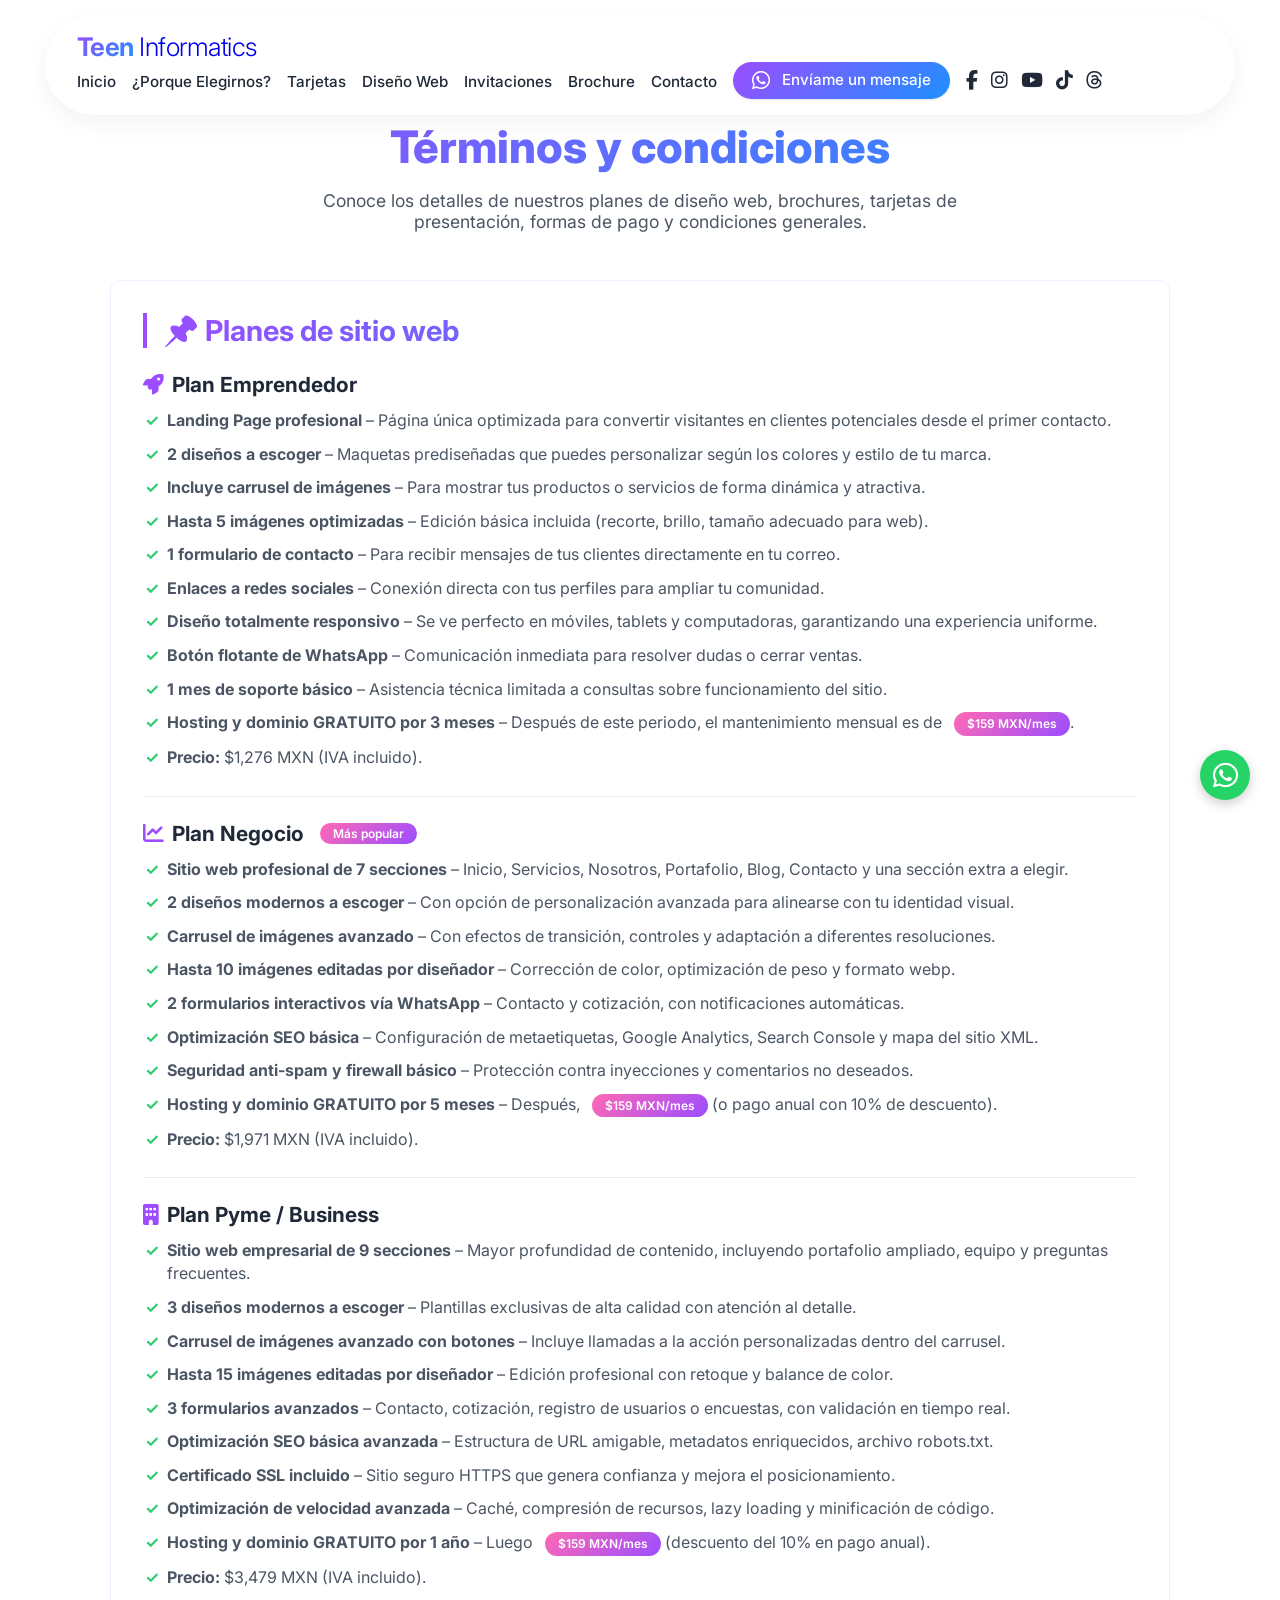
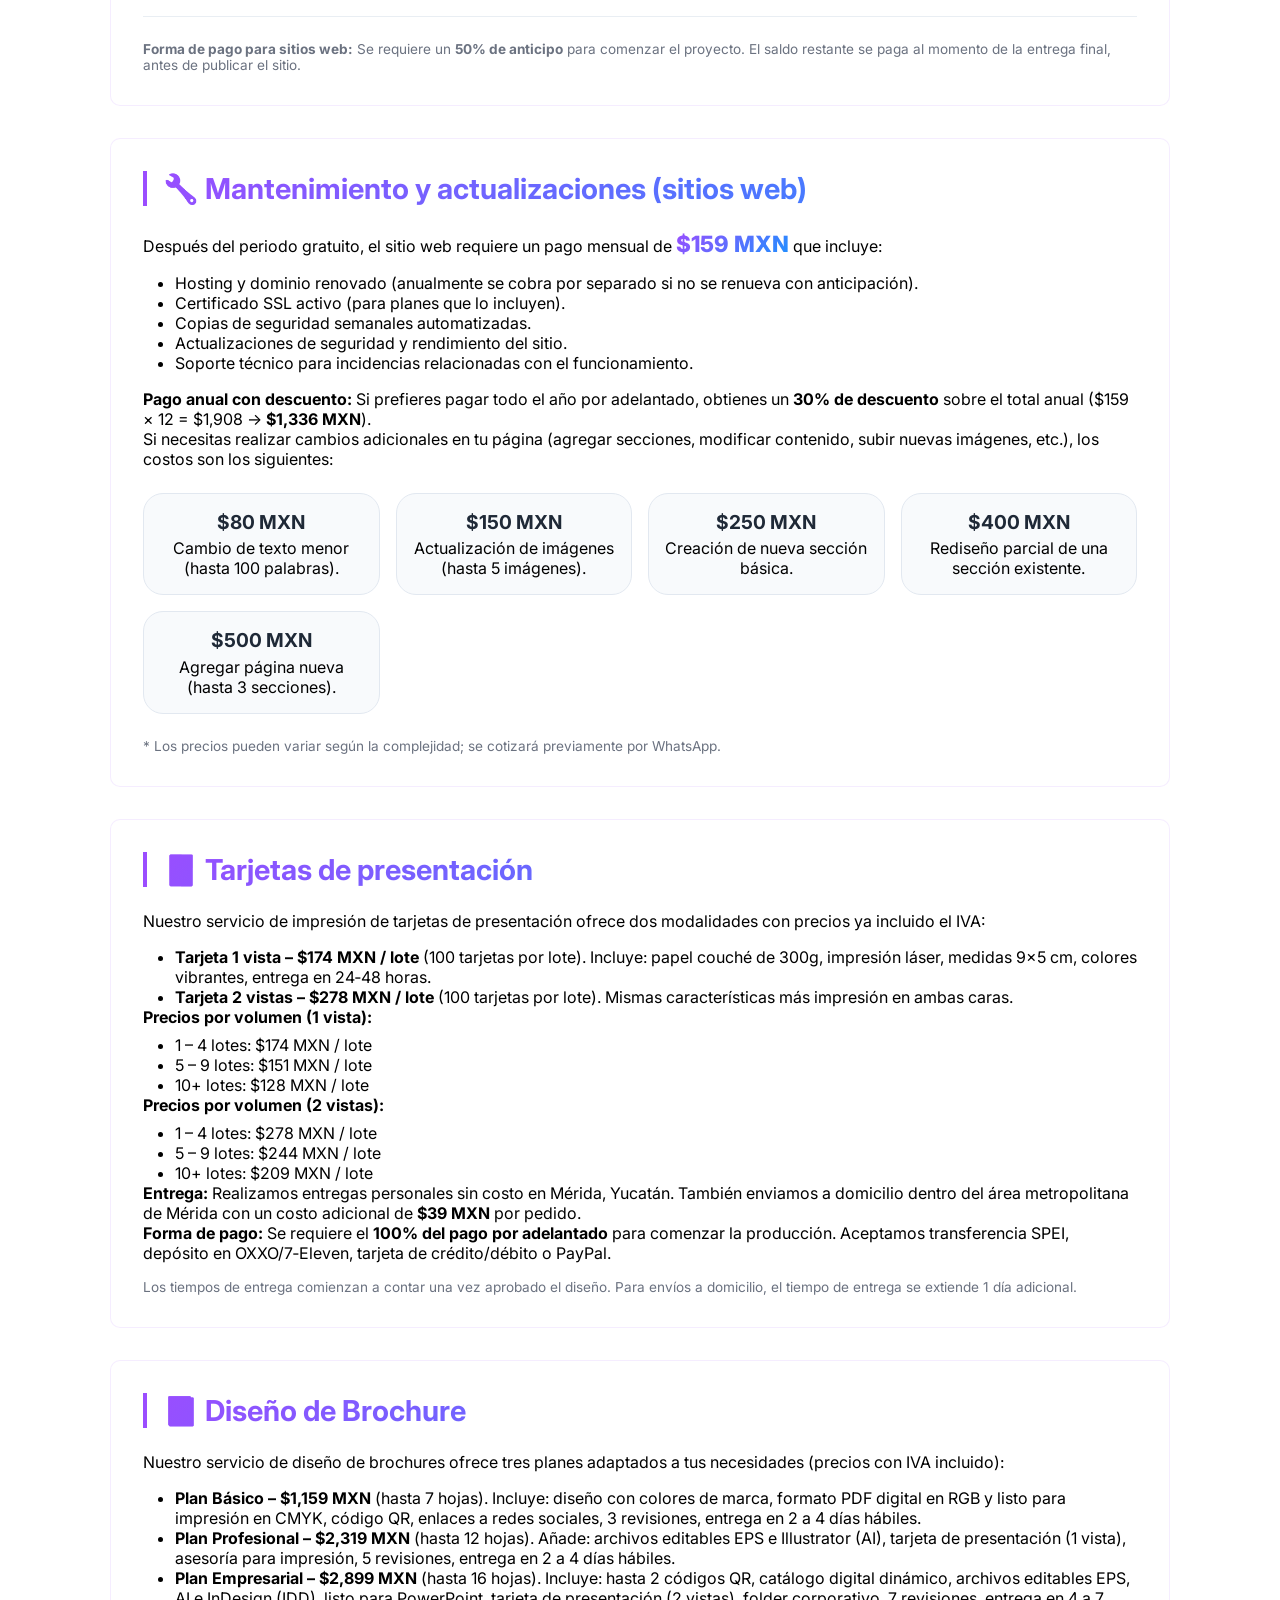
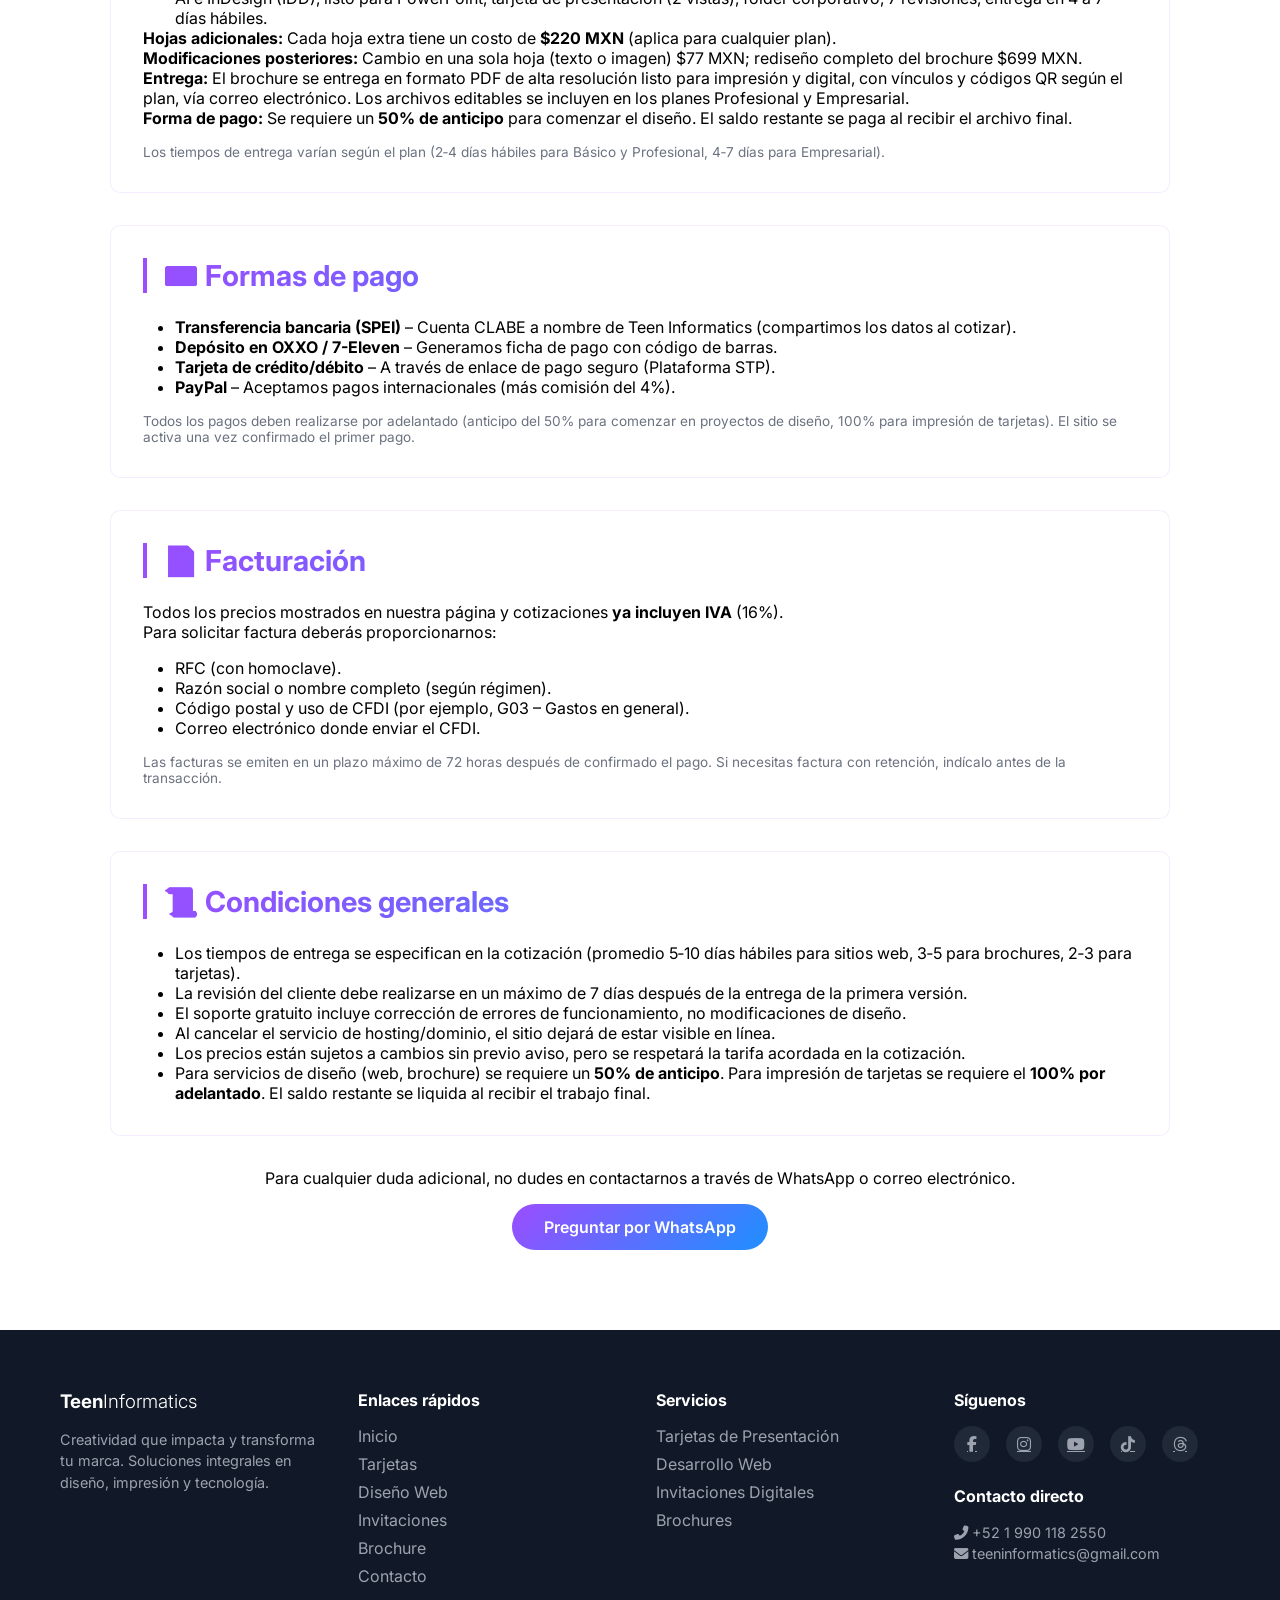
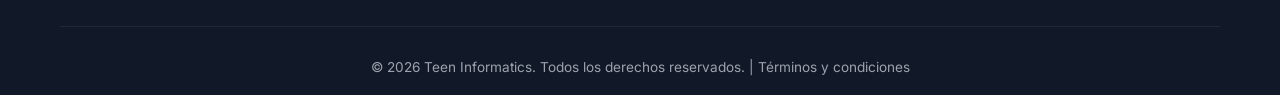
==== commit 31d25fdc: "Cambios en ambos archivos" ====
--- a/pages/terminos-web.html
+++ b/pages/terminos-web.html
@@ -4,7 +4,7 @@
     <meta charset="UTF-8">
     <meta name="viewport" content="width=device-width, initial-scale=1.0, viewport-fit=cover">
     <title>Teen Informatics | Términos y Condiciones</title>
-    <meta name="description" content="Conoce los términos, formas de pago, mantenimiento y costos de actualización para nuestros servicios de diseño web y brochure.">
+    <meta name="description" content="Conoce los términos, formas de pago, mantenimiento y costos de actualización para nuestros servicios de diseño web, brochures y tarjetas de presentación.">
     <link rel="preconnect" href="https://fonts.googleapis.com">
     <link rel="preconnect" href="https://fonts.gstatic.com" crossorigin>
     <link href="https://fonts.googleapis.com/css2?family=Inter:opsz,wght@14..32,300;14..32,400;14..32,600;14..32,700&display=swap" rel="stylesheet">
@@ -200,10 +200,10 @@
     </style>
 </head>
 <body>
-    <!-- ================= NAVBAR ================= -->
+    <!-- ================= NAVBAR ACTUALIZADO ================= -->
     <nav class="navbar">
         <div class="nav-container">
-            <a href="index.html" class="logo">
+            <a href="../index.html" class="logo">
                 <span class="teen">Teen</span>
                 <span style="font-weight:300">Informatics</span>
             </a>
@@ -213,8 +213,7 @@
             <ul class="nav-links">
                 <li><a href="../index.html">Inicio</a></li>
                 <li><a href="../index.html#porque-elegirnos">¿Porque Elegirnos?</a></li>
-                <li><a href="../index.html#servicios">Servicios</a></li>
-                <li><a href="../index.html#impresion">Impresión</a></li>
+                <li><a href="../index.html#tarjetas">Tarjetas</a></li>
                 <li><a href="../index.html#diseno-web">Diseño Web</a></li>
                 <li><a href="../index.html#invitaciones">Invitaciones</a></li>
                 <li><a href="../index.html#brochures">Brochure</a></li>
@@ -227,19 +226,19 @@
                 </li>
                 <li class="social-icons-group">
                     <div class="social-icons-wrapper">
-                        <a href="https://facebook.com/tu-pagina" target="_blank" rel="noopener noreferrer" aria-label="Facebook">
+                        <a href="https://www.facebook.com/TeenInformaticsCode/?locale=es_LA target=" target="_blank" rel="noopener noreferrer" aria-label="Facebook">
                             <i class="fab fa-facebook-f"></i>
                         </a>
-                        <a href="https://instagram.com/tu-perfil" target="_blank" rel="noopener noreferrer" aria-label="Instagram">
+                        <a href="https://www.instagram.com/teen_informatics/" target="_blank" rel="noopener noreferrer" aria-label="Instagram">
                             <i class="fab fa-instagram"></i>
                         </a>
-                        <a href="https://youtube.com/@tu-canal" target="_blank" rel="noopener noreferrer" aria-label="YouTube">
+                        <a href="https://www.youtube.com/@TeenInformatics-j7c" target="_blank" rel="noopener noreferrer" aria-label="YouTube">
                             <i class="fab fa-youtube"></i>
                         </a>
-                        <a href="https://tiktok.com/@tu-usuario" target="_blank" rel="noopener noreferrer" aria-label="TikTok">
+                        <a href="https://www.tiktok.com/@teen.informatics" target="_blank" rel="noopener noreferrer" aria-label="TikTok">
                             <i class="fab fa-tiktok"></i>
                         </a>
-                        <a href="https://threads.net/@tu-usuario" target="_blank" rel="noopener noreferrer" aria-label="Threads">
+                        <a href="https://www.threads.com/@alejandro.urahara" target="_blank" rel="noopener noreferrer" aria-label="Threads">
                             <i class="fab fa-threads"></i>
                         </a>
                     </div>
@@ -253,10 +252,10 @@
             <div class="terminos-container">
                 <div class="terminos-header">
                     <h1>Términos y condiciones</h1>
-                    <p>Conoce los detalles de nuestros planes de diseño web, brochures, formas de pago y condiciones generales.</p>
-                </div>
-
-                <!-- ================= PLANES DE SITIO WEB ================= -->
+                    <p>Conoce los detalles de nuestros planes de diseño web, brochures, tarjetas de presentación, formas de pago y condiciones generales.</p>
+                </div>
+
+                <!-- ================= PLANES DE SITIO WEB (PRECIOS CON IVA) ================= -->
                 <div class="terminos-card">
                     <h2>📌 Planes de sitio web</h2>
                     
@@ -273,6 +272,7 @@
                             <li><strong>Botón flotante de WhatsApp</strong> – Comunicación inmediata para resolver dudas o cerrar ventas.</li>
                             <li><strong>1 mes de soporte básico</strong> – Asistencia técnica limitada a consultas sobre funcionamiento del sitio.</li>
                             <li><strong>Hosting y dominio GRATUITO por 3 meses</strong> – Después de este periodo, el mantenimiento mensual es de <strong class="badge-mensualidad">$159 MXN/mes</strong>.</li>
+                            <li><strong>Precio:</strong> $1,276 MXN (IVA incluido).</li>
                         </ul>
                     </div>
 
@@ -287,6 +287,7 @@
                             <li><strong>Optimización SEO básica</strong> – Configuración de metaetiquetas, Google Analytics, Search Console y mapa del sitio XML.</li>
                             <li><strong>Seguridad anti-spam y firewall básico</strong> – Protección contra inyecciones y comentarios no deseados.</li>
                             <li><strong>Hosting y dominio GRATUITO por 5 meses</strong> – Después, <strong class="badge-mensualidad">$159 MXN/mes</strong> (o pago anual con 10% de descuento).</li>
+                            <li><strong>Precio:</strong> $1,971 MXN (IVA incluido).</li>
                         </ul>
                     </div>
 
@@ -302,11 +303,11 @@
                             <li><strong>Certificado SSL incluido</strong> – Sitio seguro HTTPS que genera confianza y mejora el posicionamiento.</li>
                             <li><strong>Optimización de velocidad avanzada</strong> – Caché, compresión de recursos, lazy loading y minificación de código.</li>
                             <li><strong>Hosting y dominio GRATUITO por 1 año</strong> – Luego <strong class="badge-mensualidad">$159 MXN/mes</strong> (descuento del 10% en pago anual).</li>
+                            <li><strong>Precio:</strong> $3,479 MXN (IVA incluido).</li>
                         </ul>
                     </div>
                     <p class="small" style="margin-top: 1rem;"><strong>Forma de pago para sitios web:</strong> Se requiere un <strong>50% de anticipo</strong> para comenzar el proyecto. El saldo restante se paga al momento de la entrega final, antes de publicar el sitio.</p>
                 </div>
-
 
                 <!-- ================= MANTENIMIENTO Y ACTUALIZACIONES (WEB) ================= -->
                 <div class="terminos-card">
@@ -319,34 +320,57 @@
                         <li>Actualizaciones de seguridad y rendimiento del sitio.</li>
                         <li>Soporte técnico para incidencias relacionadas con el funcionamiento.</li>
                     </ul>
-                    <p><strong>Pago anual con descuento:</strong> Si prefieres pagar todo el año por adelantado, obtienes un <strong>10% de descuento</strong> sobre el total anual ($159 × 12 = $1,908 → <strong>$1,717 MXN</strong>).</p>
-                    <p>Si necesitas realizar cambios adicionales en tu página (agregar secciones, modificar contenido, subir nuevas imágenes, etc.), los costos son los siguientes:</p>
-                    <div class="grid-precios">
-                        <div><strong>$80 MXN</strong> Cambio de texto menor (hasta 100 palabras).</div>
-                        <div><strong>$150 MXN</strong> Actualización de imágenes (hasta 5 imágenes).</div>
-                        <div><strong>$250 MXN</strong> Creación de nueva sección básica.</div>
-                        <div><strong>$400 MXN</strong> Rediseño parcial de una sección existente.</div>
-                        <div><strong>$500 MXN</strong> Agregar página nueva (hasta 3 secciones).</div>
-                    </div>
-                    <p class="small">* Los precios pueden variar según la complejidad; se cotizará previamente por WhatsApp.</p>
-                </div>
-
-<!-- ================= DISEÑO DE BROCHURE ================= -->
-<div class="terminos-card" id="brochure-termino">
-    <h2>📘 Diseño de Brochure</h2>
-    <p>Nuestro servicio de diseño de brochures ofrece tres planes adaptados a tus necesidades:</p>
-    <ul style="margin: 1rem 0 0 2rem;">
-        <li><strong>Plan Básico – $999 MXN</strong> (hasta 7 hojas). Incluye: diseño con colores de marca, formato PDF digital en RGB y listo para impresión en CMYK, código QR, enlaces a redes sociales, 3 revisiones, entrega en 2 a 4 días hábiles.</li>
-        <li><strong>Plan Profesional – $1,999 MXN</strong> (hasta 12 hojas). Añade: archivos editables EPS e Illustrator (AI), tarjeta de presentación (1 vista), asesoría para impresión, 5 revisiones, entrega en 2 a 4 días hábiles.</li>
-        <li><strong>Plan Empresarial – $2,999 MXN</strong> (hasta 16 hojas). Incluye: hasta 2 códigos QR, catálogo digital dinámico, archivos editables EPS, AI e InDesign (IDD), listo para PowerPoint, tarjeta de presentación (2 vistas), folder corporativo, 7 revisiones, entrega en 4 a 7 días hábiles.</li>
-    </ul>
-    <p><strong>Hojas adicionales:</strong> Cada hoja extra tiene un costo de <strong>$190 MXN</strong> (aplica para cualquier plan).</p>
-    <p><strong>Modificaciones posteriores:</strong> Cambio en una sola hoja (texto o imagen) $77 MXN; rediseño completo del brochure $699 MXN.</p>
-    <p><strong>Entrega:</strong> El brochure se entrega en formato PDF de alta resolución listo para impresión y digital, con vínculos y códigos QR según el plan, vía correo electrónico. Los archivos editables se incluyen en los planes Profesional y Empresarial.</p>
-    <p><strong>Forma de pago:</strong> Se requiere un <strong>50% de anticipo</strong> para comenzar el diseño. El saldo restante se paga al recibir el archivo final.</p>
-    <p class="small" style="margin-top: 1rem;">Los tiempos de entrega varían según el plan (2‑4 días hábiles para Básico y Profesional, 4‑7 días para Empresarial).</p>
+                  <p><strong>Pago anual con descuento:</strong> Si prefieres pagar todo el año por adelantado, obtienes un <strong>30% de descuento</strong> sobre el total anual ($159 × 12 = $1,908 → <strong>$1,336 MXN</strong>).</p>
+<p>Si necesitas realizar cambios adicionales en tu página (agregar secciones, modificar contenido, subir nuevas imágenes, etc.), los costos son los siguientes:</p>
+<div class="grid-precios">
+    <div><strong>$80 MXN</strong> Cambio de texto menor (hasta 100 palabras).</div>
+    <div><strong>$150 MXN</strong> Actualización de imágenes (hasta 5 imágenes).</div>
+    <div><strong>$250 MXN</strong> Creación de nueva sección básica.</div>
+    <div><strong>$400 MXN</strong> Rediseño parcial de una sección existente.</div>
+    <div><strong>$500 MXN</strong> Agregar página nueva (hasta 3 secciones).</div>
 </div>
-
+<p class="small">* Los precios pueden variar según la complejidad; se cotizará previamente por WhatsApp.</p>  </div>
+
+                <!-- ================= TARJETAS DE PRESENTACIÓN (NUEVA SECCIÓN) ================= -->
+                <div class="terminos-card" id="tarjetas-termino">
+                    <h2>🃏 Tarjetas de presentación</h2>
+                    <p>Nuestro servicio de impresión de tarjetas de presentación ofrece dos modalidades con precios ya incluido el IVA:</p>
+                    <ul style="margin: 1rem 0 0 2rem;">
+                        <li><strong>Tarjeta 1 vista – $174 MXN / lote</strong> (100 tarjetas por lote). Incluye: papel couché de 300g, impresión láser, medidas 9×5 cm, colores vibrantes, entrega en 24‑48 horas.</li>
+                        <li><strong>Tarjeta 2 vistas – $278 MXN / lote</strong> (100 tarjetas por lote). Mismas características más impresión en ambas caras.</li>
+                    </ul>
+                    <p><strong>Precios por volumen (1 vista):</strong></p>
+                    <ul style="margin: 0.5rem 0 0 2rem;">
+                        <li>1 – 4 lotes: $174 MXN / lote</li>
+                        <li>5 – 9 lotes: $151 MXN / lote</li>
+                        <li>10+ lotes: $128 MXN / lote</li>
+                    </ul>
+                    <p><strong>Precios por volumen (2 vistas):</strong></p>
+                    <ul style="margin: 0.5rem 0 0 2rem;">
+                        <li>1 – 4 lotes: $278 MXN / lote</li>
+                        <li>5 – 9 lotes: $244 MXN / lote</li>
+                        <li>10+ lotes: $209 MXN / lote</li>
+                    </ul>
+                    <p><strong>Entrega:</strong> Realizamos entregas personales sin costo en Mérida, Yucatán. También enviamos a domicilio dentro del área metropolitana de Mérida con un costo adicional de <strong>$39 MXN</strong> por pedido.</p>
+                    <p><strong>Forma de pago:</strong> Se requiere el <strong>100% del pago por adelantado</strong> para comenzar la producción. Aceptamos transferencia SPEI, depósito en OXXO/7‑Eleven, tarjeta de crédito/débito o PayPal.</p>
+                    <p class="small" style="margin-top: 1rem;">Los tiempos de entrega comienzan a contar una vez aprobado el diseño. Para envíos a domicilio, el tiempo de entrega se extiende 1 día adicional.</p>
+                </div>
+
+                <!-- ================= DISEÑO DE BROCHURE (PRECIOS CON IVA) ================= -->
+                <div class="terminos-card" id="brochure-termino">
+                    <h2>📘 Diseño de Brochure</h2>
+                    <p>Nuestro servicio de diseño de brochures ofrece tres planes adaptados a tus necesidades (precios con IVA incluido):</p>
+                    <ul style="margin: 1rem 0 0 2rem;">
+                        <li><strong>Plan Básico – $1,159 MXN</strong> (hasta 7 hojas). Incluye: diseño con colores de marca, formato PDF digital en RGB y listo para impresión en CMYK, código QR, enlaces a redes sociales, 3 revisiones, entrega en 2 a 4 días hábiles.</li>
+                        <li><strong>Plan Profesional – $2,319 MXN</strong> (hasta 12 hojas). Añade: archivos editables EPS e Illustrator (AI), tarjeta de presentación (1 vista), asesoría para impresión, 5 revisiones, entrega en 2 a 4 días hábiles.</li>
+                        <li><strong>Plan Empresarial – $2,899 MXN</strong> (hasta 16 hojas). Incluye: hasta 2 códigos QR, catálogo digital dinámico, archivos editables EPS, AI e InDesign (IDD), listo para PowerPoint, tarjeta de presentación (2 vistas), folder corporativo, 7 revisiones, entrega en 4 a 7 días hábiles.</li>
+                    </ul>
+                    <p><strong>Hojas adicionales:</strong> Cada hoja extra tiene un costo de <strong>$220 MXN</strong> (aplica para cualquier plan).</p>
+                    <p><strong>Modificaciones posteriores:</strong> Cambio en una sola hoja (texto o imagen) $77 MXN; rediseño completo del brochure $699 MXN.</p>
+                    <p><strong>Entrega:</strong> El brochure se entrega en formato PDF de alta resolución listo para impresión y digital, con vínculos y códigos QR según el plan, vía correo electrónico. Los archivos editables se incluyen en los planes Profesional y Empresarial.</p>
+                    <p><strong>Forma de pago:</strong> Se requiere un <strong>50% de anticipo</strong> para comenzar el diseño. El saldo restante se paga al recibir el archivo final.</p>
+                    <p class="small" style="margin-top: 1rem;">Los tiempos de entrega varían según el plan (2‑4 días hábiles para Básico y Profesional, 4‑7 días para Empresarial).</p>
+                </div>
 
                 <!-- ================= FORMAS DE PAGO ================= -->
                 <div class="terminos-card">
@@ -357,13 +381,13 @@
                         <li><strong>Tarjeta de crédito/débito</strong> – A través de enlace de pago seguro (Plataforma STP).</li>
                         <li><strong>PayPal</strong> – Aceptamos pagos internacionales (más comisión del 4%).</li>
                     </ul>
-                    <p class="small" style="margin-top: 1rem;">Todos los pagos deben realizarse por adelantado (anticipo del 50% para comenzar). El sitio se activa una vez confirmado el primer pago.</p>
+                    <p class="small" style="margin-top: 1rem;">Todos los pagos deben realizarse por adelantado (anticipo del 50% para comenzar en proyectos de diseño, 100% para impresión de tarjetas). El sitio se activa una vez confirmado el primer pago.</p>
                 </div>
 
                 <!-- ================= FACTURACIÓN ================= -->
                 <div class="terminos-card">
                     <h2>📄 Facturación</h2>
-                    <p>Todos los precios mostrados en nuestra página y cotizaciones <strong>no incluyen IVA</strong>. Al momento de facturar se agregará el 16% correspondiente.</p>
+                    <p>Todos los precios mostrados en nuestra página y cotizaciones <strong>ya incluyen IVA</strong> (16%).</p>
                     <p>Para solicitar factura deberás proporcionarnos:</p>
                     <ul style="margin: 1rem 0 0 2rem;">
                         <li>RFC (con homoclave).</li>
@@ -378,12 +402,12 @@
                 <div class="terminos-card">
                     <h2>📜 Condiciones generales</h2>
                     <ul style="margin: 0 0 0 2rem;">
-                        <li>Los tiempos de entrega se especifican en la cotización (promedio 5‑10 días hábiles para sitios web, 3‑5 para brochures).</li>
+                        <li>Los tiempos de entrega se especifican en la cotización (promedio 5‑10 días hábiles para sitios web, 3‑5 para brochures, 2‑3 para tarjetas).</li>
                         <li>La revisión del cliente debe realizarse en un máximo de 7 días después de la entrega de la primera versión.</li>
                         <li>El soporte gratuito incluye corrección de errores de funcionamiento, no modificaciones de diseño.</li>
                         <li>Al cancelar el servicio de hosting/dominio, el sitio dejará de estar visible en línea.</li>
                         <li>Los precios están sujetos a cambios sin previo aviso, pero se respetará la tarifa acordada en la cotización.</li>
-                        <li>Para ambos servicios, se requiere un <strong>50% de anticipo</strong> para iniciar el proyecto. El saldo restante se liquida al recibir el trabajo final.</li>
+                        <li>Para servicios de diseño (web, brochure) se requiere un <strong>50% de anticipo</strong>. Para impresión de tarjetas se requiere el <strong>100% por adelantado</strong>. El saldo restante se liquida al recibir el trabajo final.</li>
                     </ul>
                 </div>
 
@@ -406,31 +430,31 @@
                 <div class="footer-col">
                     <h4>Enlaces rápidos</h4>
                     <ul>
-                        <li><a href="index.html">Inicio</a></li>
-                        <li><a href="index.html#servicios">Servicios</a></li>
-                        <li><a href="index.html#porque-elegirnos">¿Por qué elegirnos?</a></li>
-                        <li><a href="index.html#contacto">Contacto</a></li>
-                        <li><a href="index.html#impresion">Impresión</a></li>
-                        <li><a href="index.html#diseno-web">Diseño Web</a></li>
+                        <li><a href="../index.html">Inicio</a></li>
+                        <li><a href="../index.html#tarjetas">Tarjetas</a></li>
+                        <li><a href="../index.html#diseno-web">Diseño Web</a></li>
+                        <li><a href="../index.html#invitaciones">Invitaciones</a></li>
+                        <li><a href="../index.html#brochures">Brochure</a></li>
+                        <li><a href="../index.html#contacto">Contacto</a></li>
                     </ul>
                 </div>
                 <div class="footer-col">
                     <h4>Servicios</h4>
                     <ul>
-                        <li><a href="index.html#servicios">Diseño Gráfico</a></li>
-                        <li><a href="index.html#impresion">Impresión</a></li>
-                        <li><a href="index.html#diseno-web">Desarrollo Web</a></li>
-                        <li><a href="index.html#invitaciones">Invitaciones Digitales</a></li>
+                        <li><a href="../index.html#tarjetas">Tarjetas de Presentación</a></li>
+                        <li><a href="../index.html#diseno-web">Desarrollo Web</a></li>
+                        <li><a href="../index.html#invitaciones">Invitaciones Digitales</a></li>
+                        <li><a href="../index.html#brochures">Brochures</a></li>
                     </ul>
                 </div>
                 <div class="footer-col">
                     <h4>Síguenos</h4>
                     <div class="footer-social">
-                        <a href="#"><i class="fab fa-facebook-f"></i></a>
-                        <a href="#"><i class="fab fa-instagram"></i></a>
-                        <a href="#"><i class="fab fa-youtube"></i></a>
-                        <a href="#"><i class="fab fa-tiktok"></i></a>
-                        <a href="#"><i class="fab fa-threads"></i></a>
+                            <a href="https://www.facebook.com/TeenInformaticsCode/?locale=es_LA%20target%3D" target="_blank"><i class="fab fa-facebook-f"></i></a>
+                        <a href="https://www.instagram.com/teen_informatics/" target="_blank"><i class="fab fa-instagram"></i></a>
+                        <a href="https://www.youtube.com/@TeenInformatics-j7c" target="_blank"><i class="fab fa-youtube"></i></a>
+                        <a href="https://www.tiktok.com/@teen.informatics" target="_blank"><i class="fab fa-tiktok"></i></a>
+                        <a href="https://www.threads.com/@alejandro.urahara" target="_blank"><i class="fab fa-threads"></i></a>
                     </div>
                     <h4 style="margin-top: 1.5rem;">Contacto directo</h4>
                     <p><i class="fas fa-phone-alt"></i> +52 1 990 118 2550</p>
@@ -457,7 +481,6 @@
         (function() {
             const btn = document.getElementById('scrollToTopBtn');
             if (!btn) return;
-            // Mostrar el botón después de scrollear 300px
             window.addEventListener('scroll', function() {
                 if (window.scrollY > 300) {
                     btn.classList.add('show');
@@ -465,11 +488,9 @@
                     btn.classList.remove('show');
                 }
             });
-            // Acción al hacer clic
             btn.addEventListener('click', function() {
                 window.scrollTo({ top: 0, behavior: 'smooth' });
             });
-            // Forzar la clase show si ya se ha scrolleado al cargar (por si se recarga abajo)
             if (window.scrollY > 300) {
                 btn.classList.add('show');
             }
@@ -501,6 +522,6 @@
             });
         }
     });
-</script>
+    </script>
 </body>
 </html>
--- a/styles.css
+++ b/styles.css
@@ -769,6 +769,7 @@
 .tarjetas-section {
     position: relative;
     padding: 80px 0;
+    background-color: #f2f7ff;
     background-image: url('assets/img-hero/fondo.png');
     background-size: cover;
     background-position: center;
@@ -942,6 +943,10 @@
     .tarjetas-section .plan-price {
         font-size: 2.2rem;
     }
+    .planes-grid-2 {
+        grid-template-columns: 1fr;   /* ← columna única en tablet/móvil */
+        width: 98%;                    /* ← separación entre cards en móvil */
+    }
 }
 
 @media (max-width: 480px) {
@@ -953,6 +958,11 @@
     }
     .promo-table {
         font-size: 0.72rem;
+    }
+    
+    .planes-grid-2 {
+        grid-template-columns: 1fr;   /* ← columna única en tablet/móvil */
+        width: 100%;                    /* ← separación entre cards en móvil */
     }
 }
 
